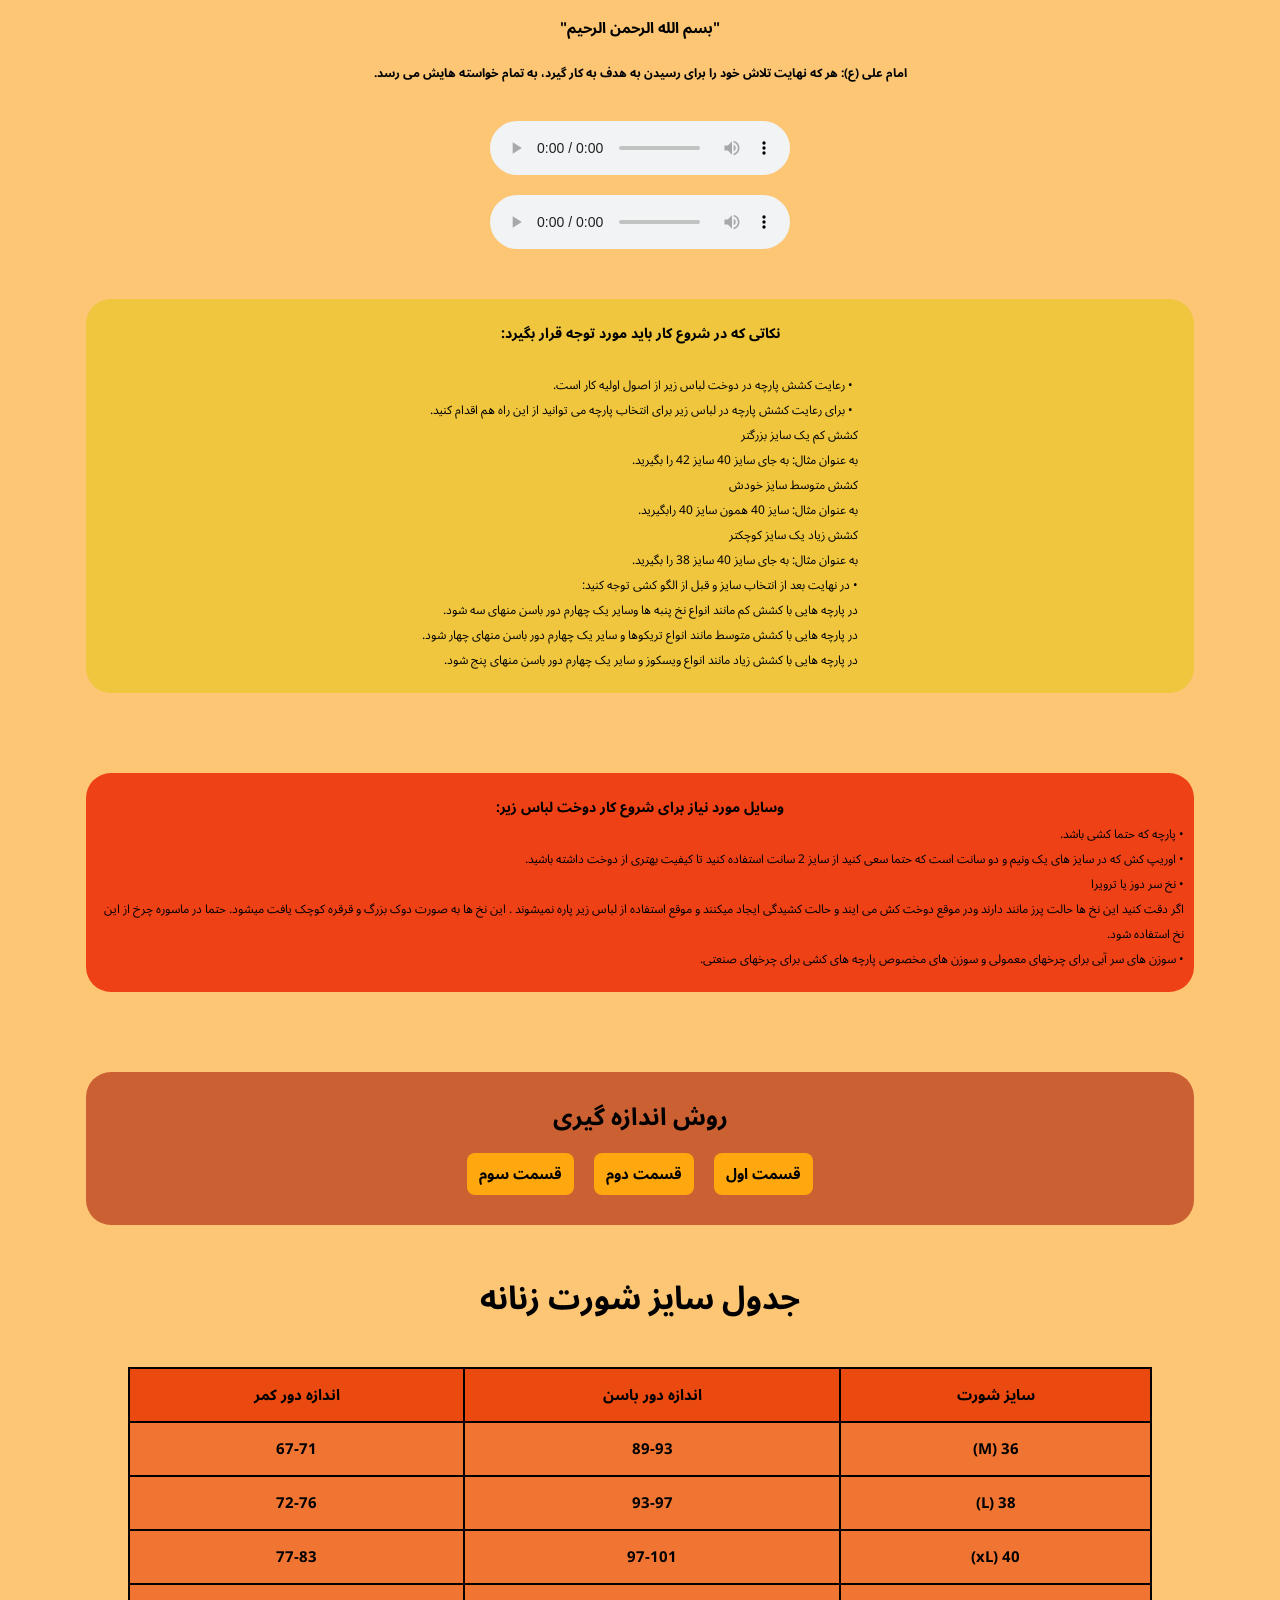
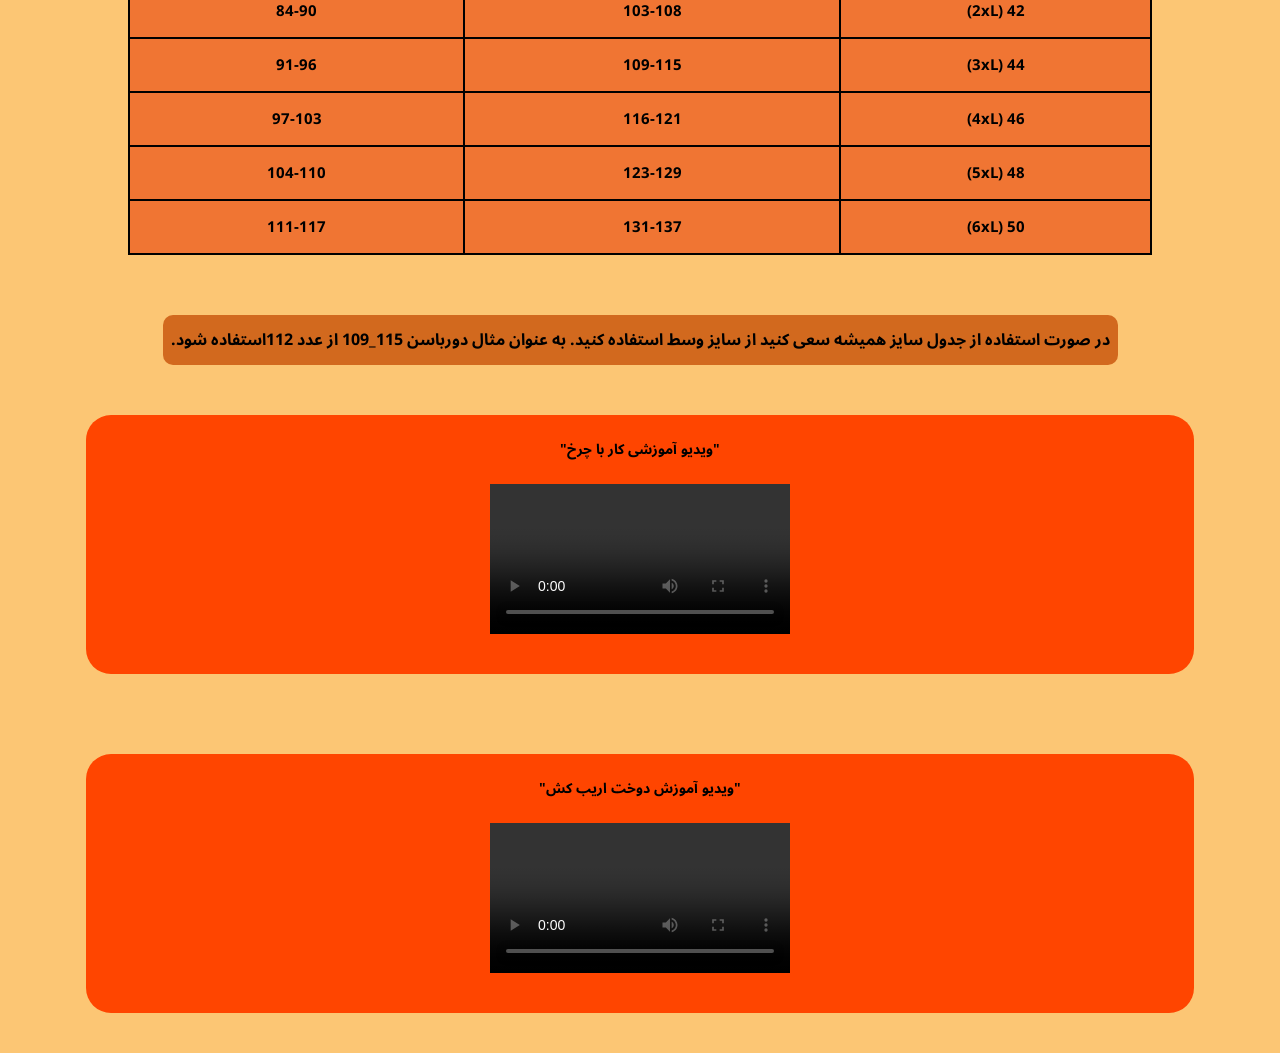
==== 01.html @ 71ec0e3e "idk" ====
<!DOCTYPE html>
<html lang="fa">
<head>
    <meta charset="UTF-8">
    <meta name="viewport" content="width=device-width, initial-scale=1.0">
    <title>chapter 1</title>
    <link rel="stylesheet" href="01.css">
</head>
<body>
    <h1 class="besmallh">
        "بسم الله الرحمن الرحیم"
    </h1>

    <h2>
        امام علی (ع): هر که نهایت تلاش خود را برای رسیدن به هدف به کار گیرد، به تمام خواسته هایش می رسد.
    </h2>

    <div class="aaa">
        <audio controls class="aa1">
            <source src="image/01.mp3" type="audio/mp3">
            <source src="image/01.mp3" type="audio/mpeg"> <!-- Optional fallback -->
            <source src="image/01.ogg" type="audio/ogg"> <!-- Optional fallback -->
            Your browser does not support the audio element.
        </audio>
    
        <audio controls class="aa2">
            <source src="image/02.mp3" type="audio/mp3">
            <source src="image/02.mp3" type="audio/mpeg"> <!-- Optional fallback -->
            <source src="image/02.ogg" type="audio/ogg"> <!-- Optional fallback -->
            Your browser does not support the audio element.
        </audio>
    </div>

    <div class="vvv">
        <div class="vvvb">
            <h3>
                نکاتی که در شروع کار باید مورد توجه قرار بگیرد:
            </h3>
            <br>
            <div>
                <ul>
                    <li style="padding-right: 5px;">
                        رعایت کشش پارچه در دوخت لباس زیر از اصول اولیه کار است.
                    </li>
        
                    <li style="padding-right: 5px;">
                        برای رعایت کشش پارچه در لباس زیر 
        برای انتخاب پارچه می توانید از این راه هم اقدام کنید.
        
                    </li>
        
                    <p>
                        کشش کم یک سایز بزرگتر 
                    </p>
        
                    <p>
                        به عنوان مثال: به جای سایز 40
        سایز 42 را بگیرید.
                    </p>
        
                    <p>
                        
        کشش متوسط سایز خودش 
                    </p>
        
                    <p>
                        
        به عنوان مثال: سایز 40 همون سایز 40 رابگیرید.
                    </p>
        
                    <p>
                        کشش زیاد یک سایز کوچکتر 
                    </p>
        
                    <P>
                        به عنوان مثال: به جای سایز 40
        سایز 38 را بگیرید.
                    </P>

                    <li>
                        در نهایت بعد از انتخاب سایز و قبل از الگو کشی 
توجه کنید:
                    </li>

                    <p>
                        در پارچه هایی با کشش کم مانند انواع 
نخ پنبه ها وسایر 
یک چهارم دور باسن منهای سه شود.
                    </p>
                    
                    <p>
                        در پارچه هایی با کشش متوسط مانند انواع تریکوها و سایر
یک چهارم دور باسن منهای چهار شود.
                    </p>

                    <p>
                        در پارچه هایی با کشش زیاد مانند انواع ویسکوز و سایر
یک چهارم دور باسن منهای پنج شود.
                    </p>
                </ul>
            </div>
        </div>
    </div>

    <div class="vvv">
        <div class="vvvb" style="background-color: rgb(239, 65, 22);">
            <h3>
                وسایل مورد نیاز برای شروع کار دوخت لباس زیر:
            </h3>
            <ul>
                <li>
                    پارچه که حتما کشی باشد.
                </li>
                <li>
                    اوریپ کش که در سایز های یک ونیم 
و دو سانت است که حتما سعی کنید از سایز 2 سانت استفاده کنید تا کیفیت بهتری 
از دوخت داشته باشید.
                </li>

                <li>
                    نخ سر دوز یا ترویرا 
                </li>

                <p>
                    اگر دقت کنید این نخ ها حالت پرز مانند دارند ودر موقع دوخت کش می ایند و حالت کشیدگی ایجاد میکنند و موقع استفاده از لباس زیر پاره نمیشوند .
این نخ ها به صورت دوک بزرگ و قرقره کوچک یافت میشود.
حتما در ماسوره چرخ از این نخ استفاده شود.
                </p>

                <li>
                    سوزن های سر آبی برای چرخهای معمولی و سوزن های مخصوص پارچه های کشی برای چرخهای صنعتی.
                </li>
            </ul>
        </div>
    </div>

    <div class="vvv">
        <div class="vvvb" style="background-color: rgb(203, 96, 50);">

            <h1>
                روش اندازه گیری
            </h1>
            <div class="butns">
                <button class="partsbut" onclick="window.location.href='part1.html'">قسمت اول</button>
                <button class="partsbut" onclick="window.location.href='part2.html'">قسمت دوم</button>
                <button class="partsbut" onclick="window.location.href='part3.html'">قسمت سوم</button>
            </div>
        </div>
    </div>



    <div style="display: flex;
                align-items: center;
                justify-content: center;
                flex-direction: column;">
        <h1>جدول سایز شورت زنانه</h1>
        <br>
        <table>
            <thead>
                <tr>
                    <th>اندازه دور کمر</th>
                    <th>اندازه دور باسن</th>
                    <th>سایز شورت</th>
                </tr>
            </thead>
            <tbody>
                <tr>
                    <td>67-71</td>
                    <td>89-93</td>
                    <td>(M) 36</td>
                </tr>
                <tr>
                    <td>72-76</td>
                    <td>93-97</td>
                    <td>(L) 38</td>
                </tr>
                <tr>
                    <td>77-83</td>
                    <td>97-101</td>
                    <td>(xL) 40</td>
                </tr>
                <tr>
                    <td>84-90</td>
                    <td>103-108</td>
                    <td>(2xL) 42</td>
                </tr>
                <tr>
                    <td>91-96</td>
                    <td>109-115</td>
                    <td>(3xL) 44</td>
                </tr>
                <tr>
                    <td>97-103</td>
                    <td>116-121</td>
                    <td>(4xL) 46</td>
                </tr>
                <tr>
                    <td>104-110</td>
                    <td>123-129</td>
                    <td>(5xL) 48</td>
                </tr>
                <tr>
                    <td>111-117</td>
                    <td>131-137</td>
                    <td>(6xL) 50</td>
                </tr>
            </tbody>
        </table>

        <p style="direction: rtl;
                  padding: 8px;
                  font-weight: bold;
                  margin: 10px;
                  background-color: chocolate;
                  border-radius: 10px;">
            در صورت استفاده از جدول سایز همیشه سعی کنید از سایز وسط استفاده کنید. به عنوان مثال دورباسن 115_109
    از عدد 112استفاده شود.
        </p>
    </div>

    <div class="vvv">
        <div class="vvvb" style="background-color: orangered;">
            <h3>"ویدیو آموزشی کار با چرخ"</h3>

            <video controls class="vv">
                <source src="image/05.mp4" type="video/mp4">
                Your browser does not support the audio element.
            </video>
        </div>
    </div>

    <div class="vvv">
        <div class="vvvb" style="background-color: orangered;">
            <h3>"ویدیو آموزش دوخت اریب کش"</h3>

            <video controls class="vv">
                <source src="image/04.mp4" type="video/mp4">
                Your browser does not support the audio element.
            </video>
        </div>
    </div>

    

</body>
</html>
---- 01.css ----
@import url('https://fonts.googleapis.com/css2?family=Noto+Nastaliq+Urdu:wght@400..700&family=Noto+Sans+Arabic:wght@100..900&display=swap');

* {
    margin: 0;
    padding: 0;
    font-family: "Noto Sans Arabic", sans-serif;
}

body {
    margin: 0; /* Remove default margin */
    height: 100vh; /* Full viewport height */
    background-color: #f0f8ff; /* Light blue color */
    font-family: Arial, sans-serif; /* Set a default font */
    background-color: rgba(252, 183, 79, 0.79);
    padding-bottom: 100px;
}

.besmallh, h2 {
    font-size: 15px;
    margin-top: 12px;
    display: flex;
    align-items: center;
    justify-content: center;
}

h2 {
    margin-bottom: 20px;
    margin-right: 5px;
    margin-left: 5px;
    direction: rtl;
    font-size: 12px;
    padding: 5px;
}

table {
    width: 80%;
    border-collapse: collapse; /* Merge borders */
    margin: 0 auto; /* Center the table */
    font-size: 15px;
    margin-bottom: 50px;
}
th, td {
    border: 2px solid #000000; /* Border for cells */
    padding: 10px; /* Padding inside cells */
    text-align: center; /* Center text */
}
th {
    background-color: #ea490f; /* Green background for headers */
    color: black; /* White text for headers */
}
tr {
    background-color: #ea490fa3; /* Light gray background on hover */
    font-weight: bold;
}

.aaa {
    display: flex;
    flex-direction: column;
    align-items: center;
    justify-content: center;
}

.aa1, .aa2 {
    margin: 10px;
}

.vvv {
    display: flex;
    flex-direction: column;
    align-items: center;
    justify-content: center;
    direction: rtl;
}

.vv {
    margin: 20px;
    width: 300px;
    border: 10px;
}

.partsbut {
    background-color: #ffa70f;
    color: black;
    padding: 5px 12px;
    font-size: 15px;
    font-weight: bold;
    border: none;
    border-radius: 8px;
    cursor: pointer;
    margin: 10px;
}

.partsbut:hover {
    opacity: 0.7;
}

.butns {
    display: flex;
    align-items: center;
    justify-content: center;
    direction: rtl;
}

.vvvb {
    margin: 40px;
    padding: 20px 10px;
    display: flex;
    flex-direction: column;
    align-items: center;
    justify-content: center;
    direction: rtl;
    background-color: #f0c63e;
    width: 85%;
    border-radius: 25px;
    font-size: 12px;
}

li {
    list-style-type: none; /* Remove default list style */
}
li::before {
    content: "• "; /* Add your custom bullet */
    margin-right: 0; /* No space between bullet and text */
}
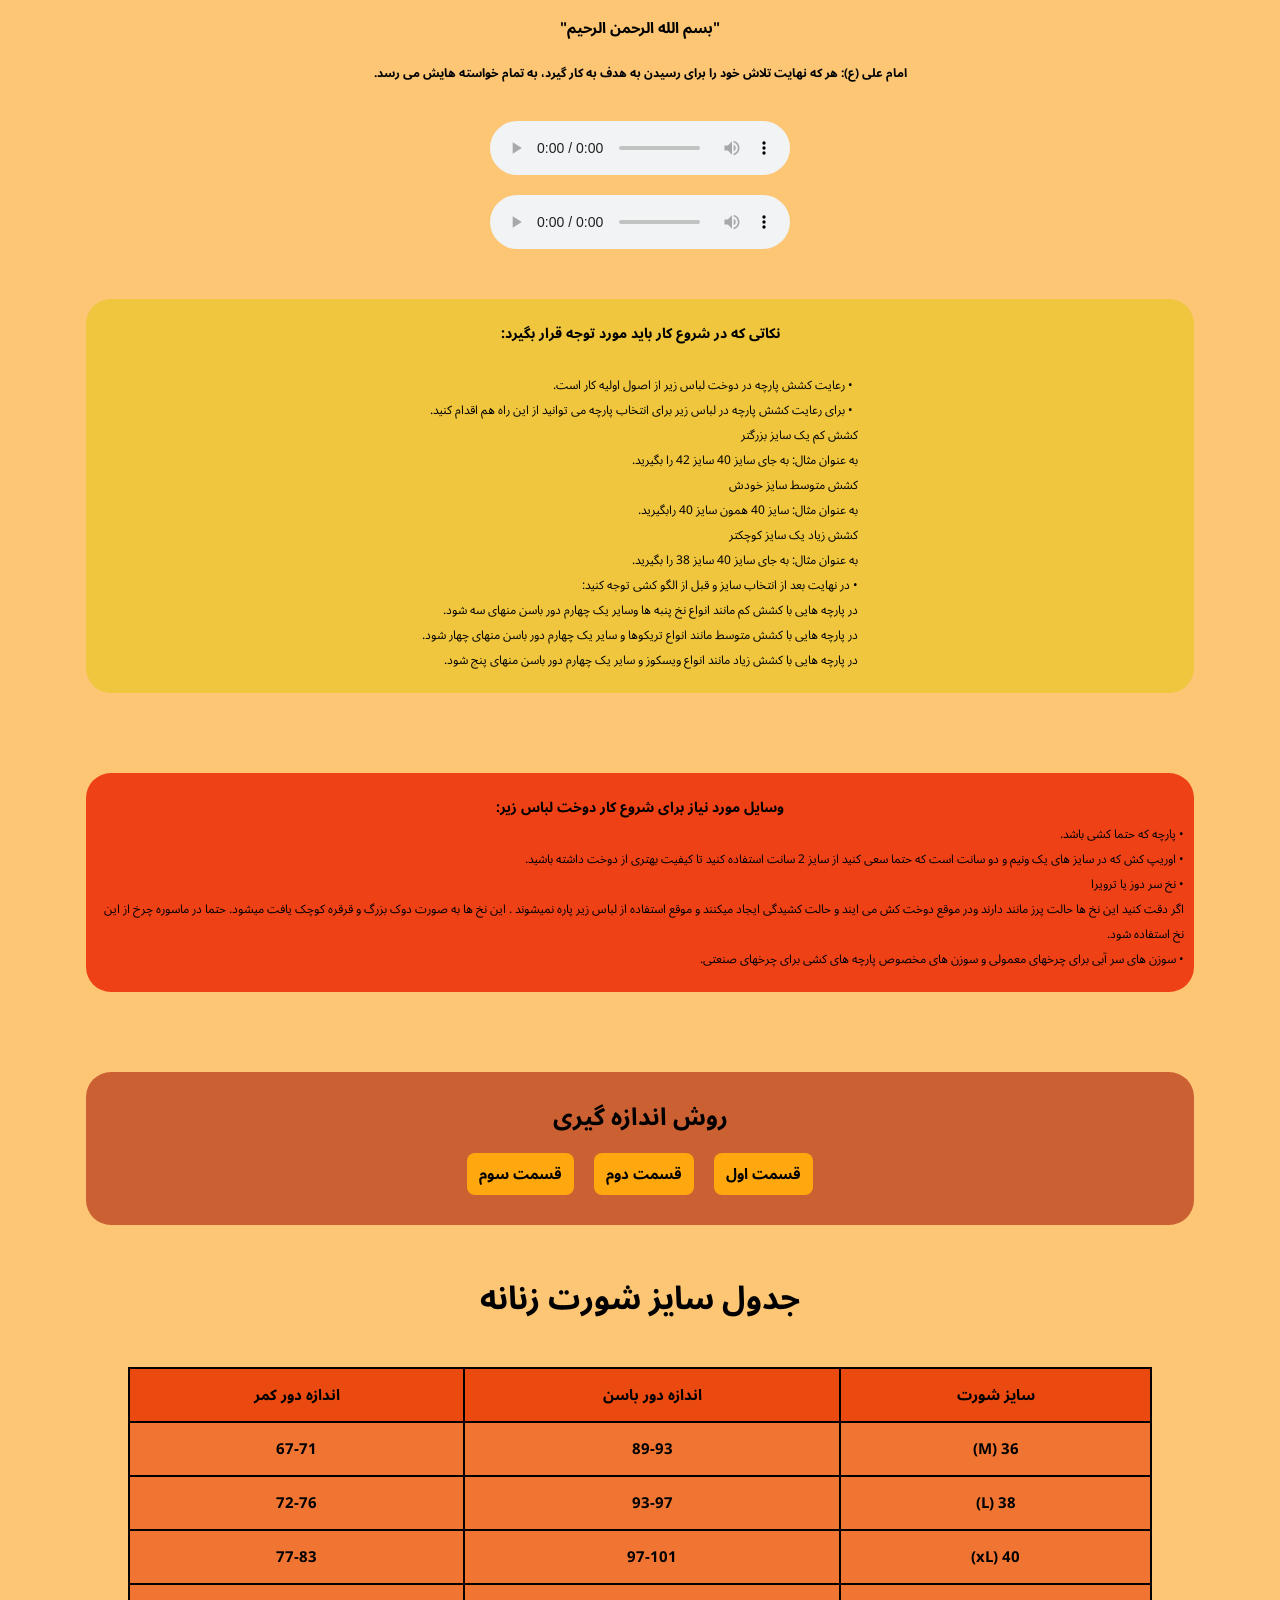
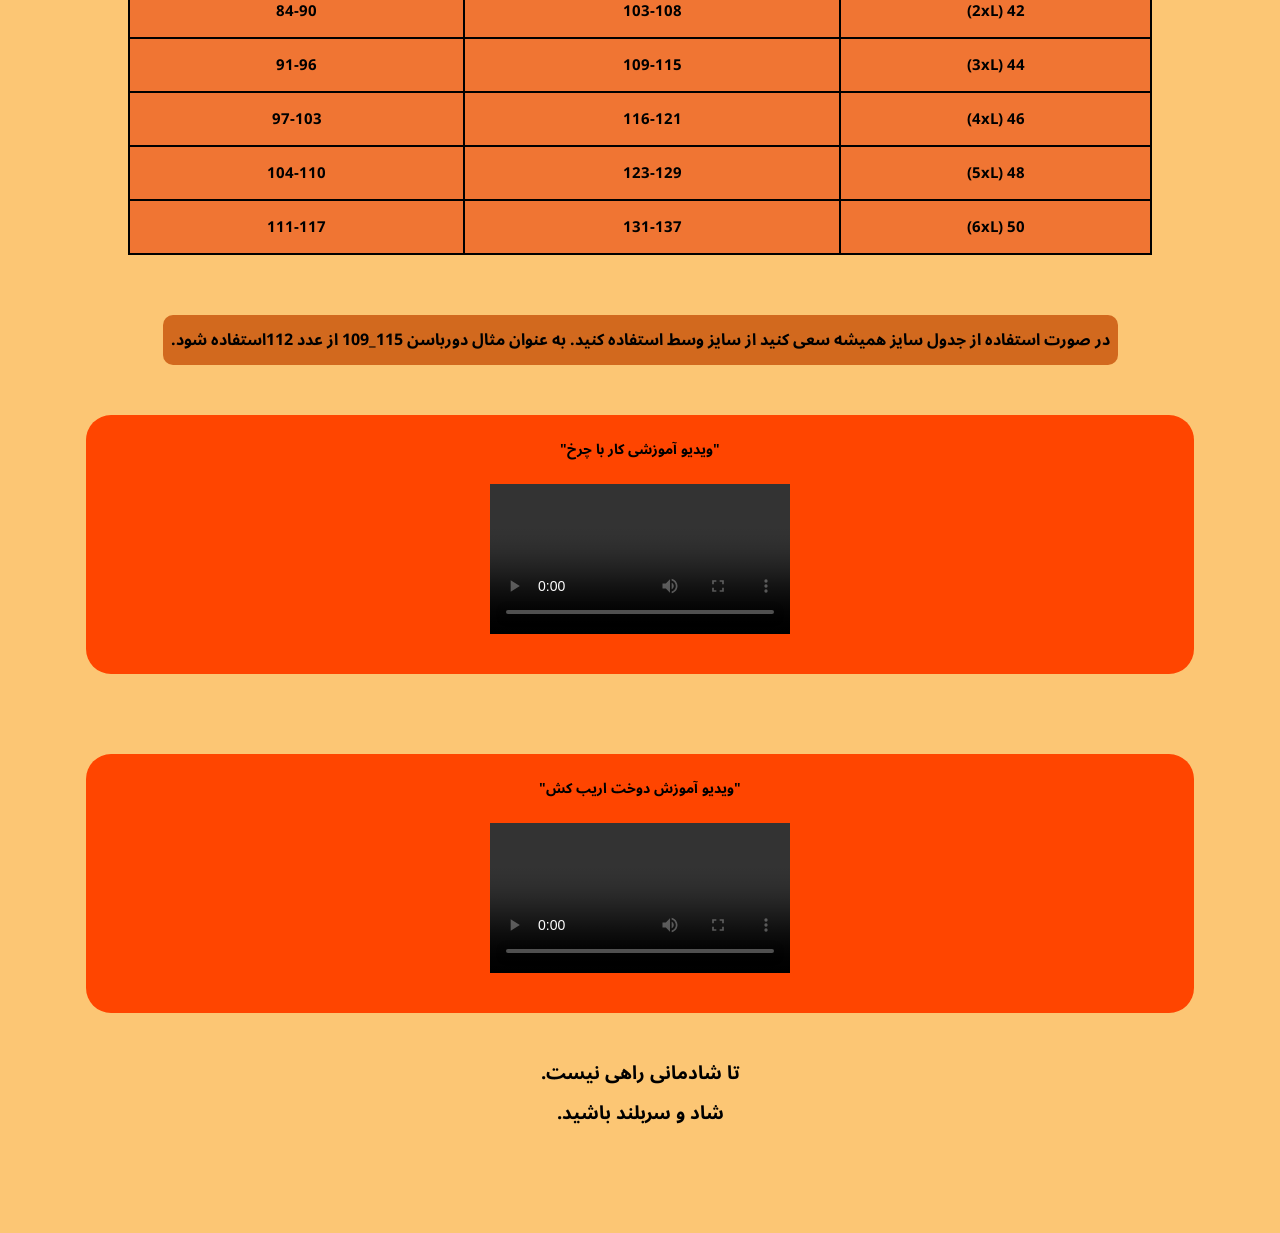
==== commit 902e6d62: "finish" ====
--- a/01.html
+++ b/01.html
@@ -242,6 +242,13 @@
     </div>
 
     
-
+    <div class="vvv">
+        <h3>
+            تا شادمانی راهی نیست.
+        </h3>
+        <h3 style="margin-bottom: 100px;">
+            شاد و سربلند باشید.
+        </h3>
+    </div >
 </body>
 </html>
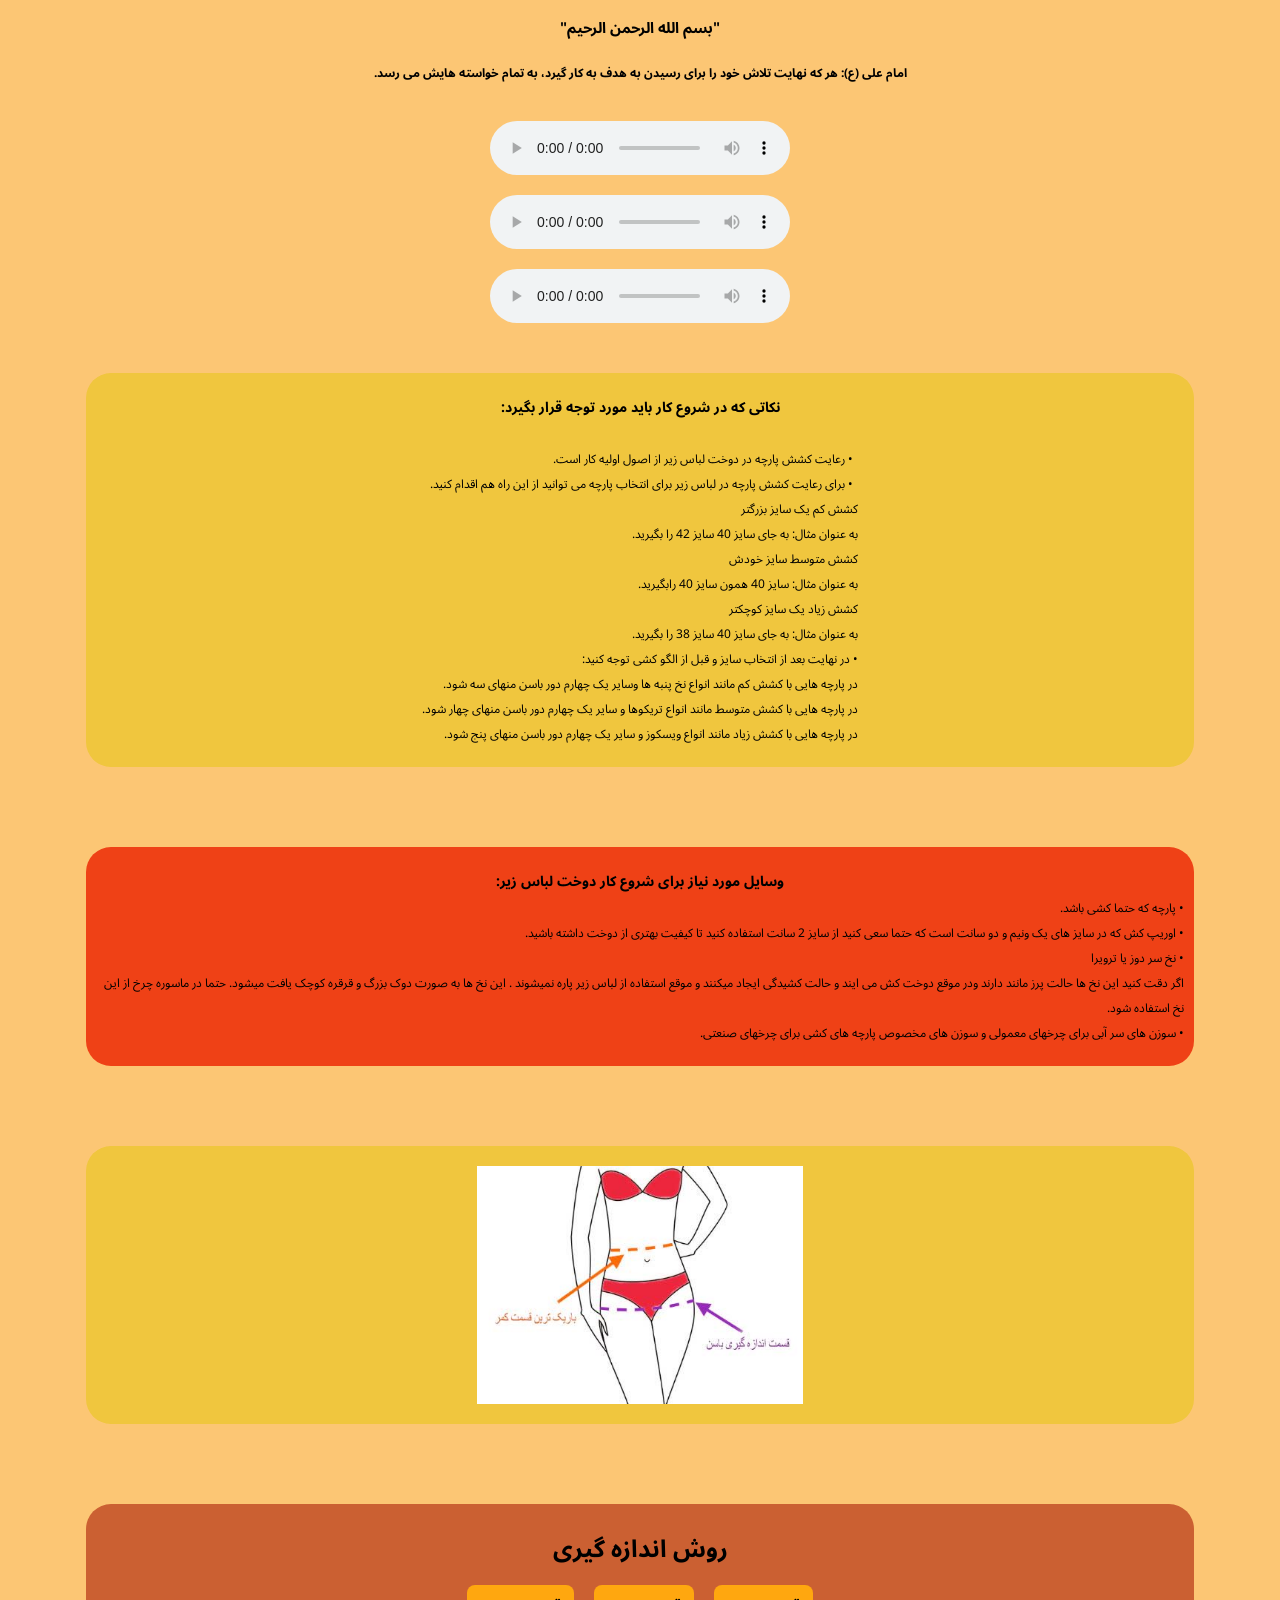
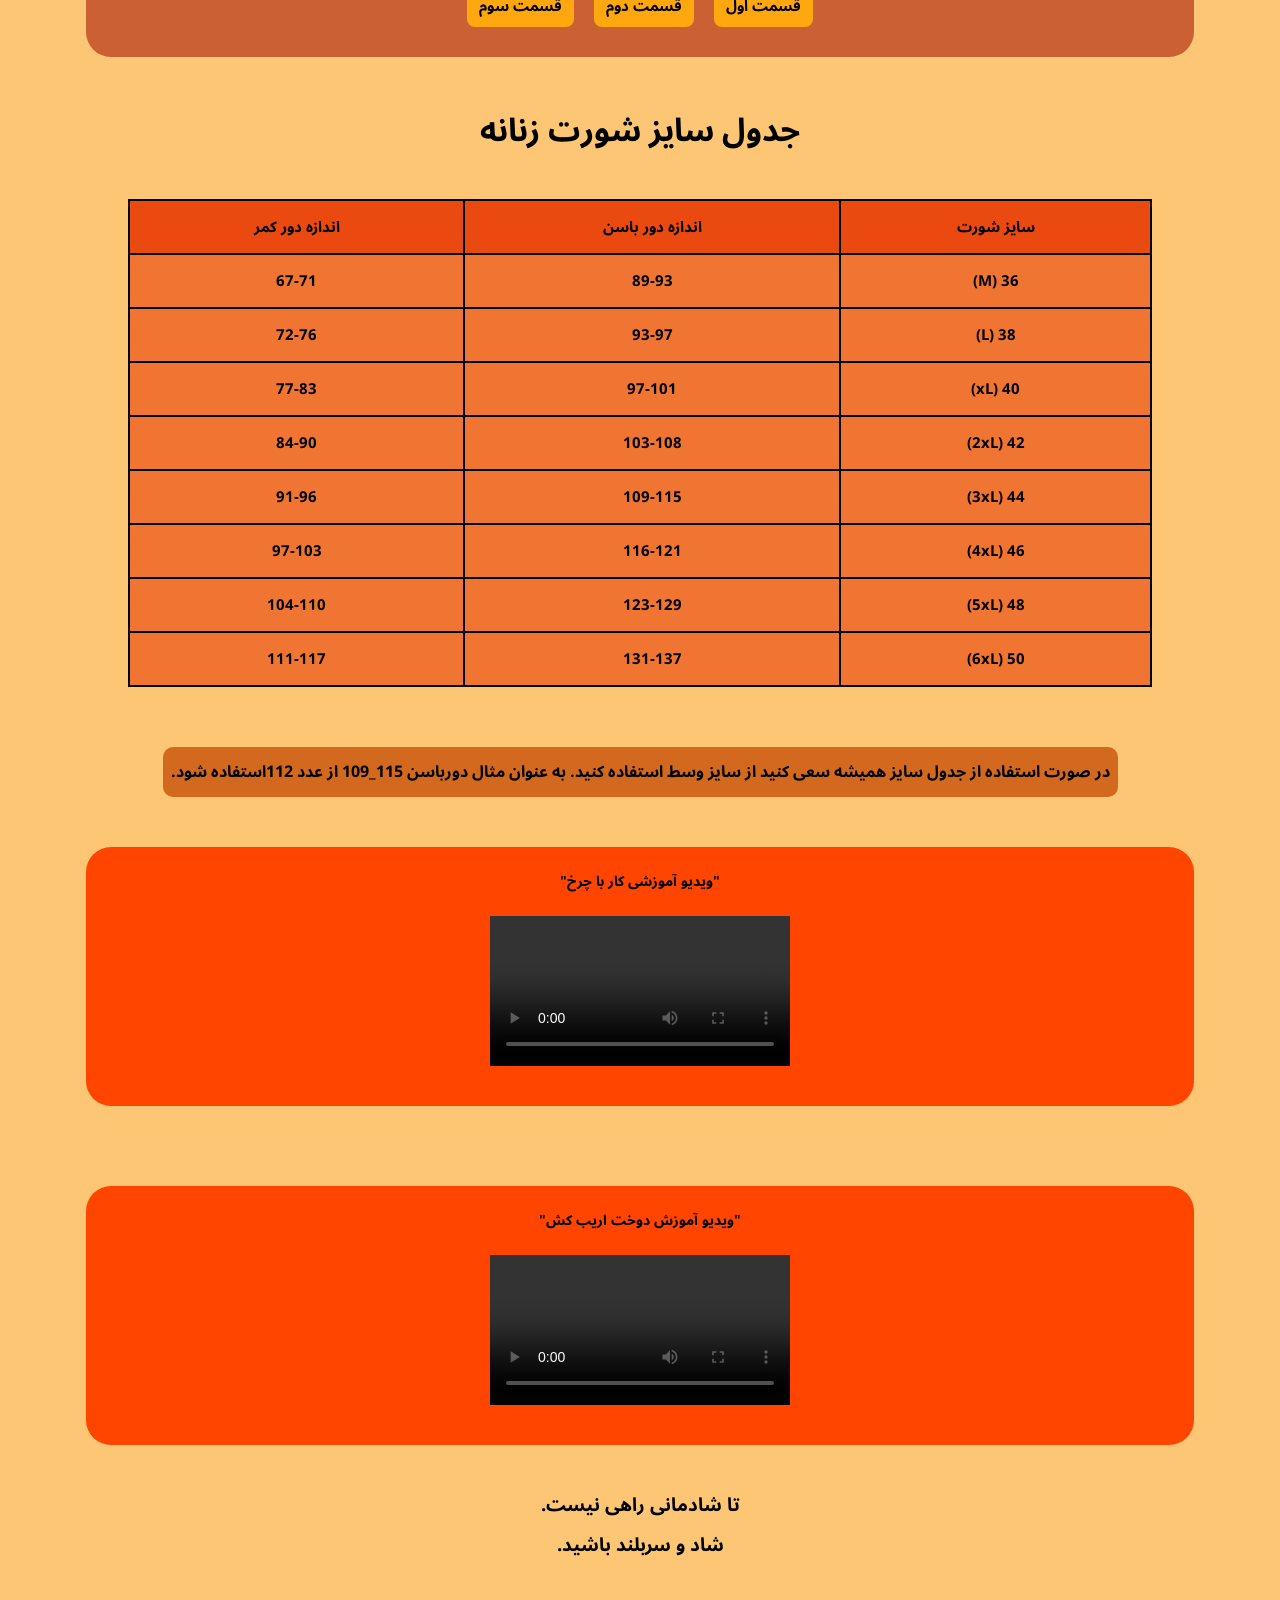
==== commit fd2fdd43: "add pic" ====
--- a/01.html
+++ b/01.html
@@ -29,6 +29,13 @@
             <source src="image/02.ogg" type="audio/ogg"> <!-- Optional fallback -->
             Your browser does not support the audio element.
         </audio>
+
+        <audio controls class="aa2">
+            <source src="image/04.mp3" type="audio/mp3">
+            <source src="image/04.mp3" type="audio/mpeg"> <!-- Optional fallback -->
+            <source src="image/04.ogg" type="audio/ogg"> <!-- Optional fallback -->
+            Your browser does not support the audio element.
+        </audio>
     </div>
 
     <div class="vvv">
@@ -135,6 +142,12 @@
     </div>
 
     <div class="vvv">
+        <div class="vvvb">
+            <img src="image/01.jpg" style="width: 30%;">
+        </div>
+    </div>
+
+    <div class="vvv">
         <div class="vvvb" style="background-color: rgb(203, 96, 50);">
 
             <h1>
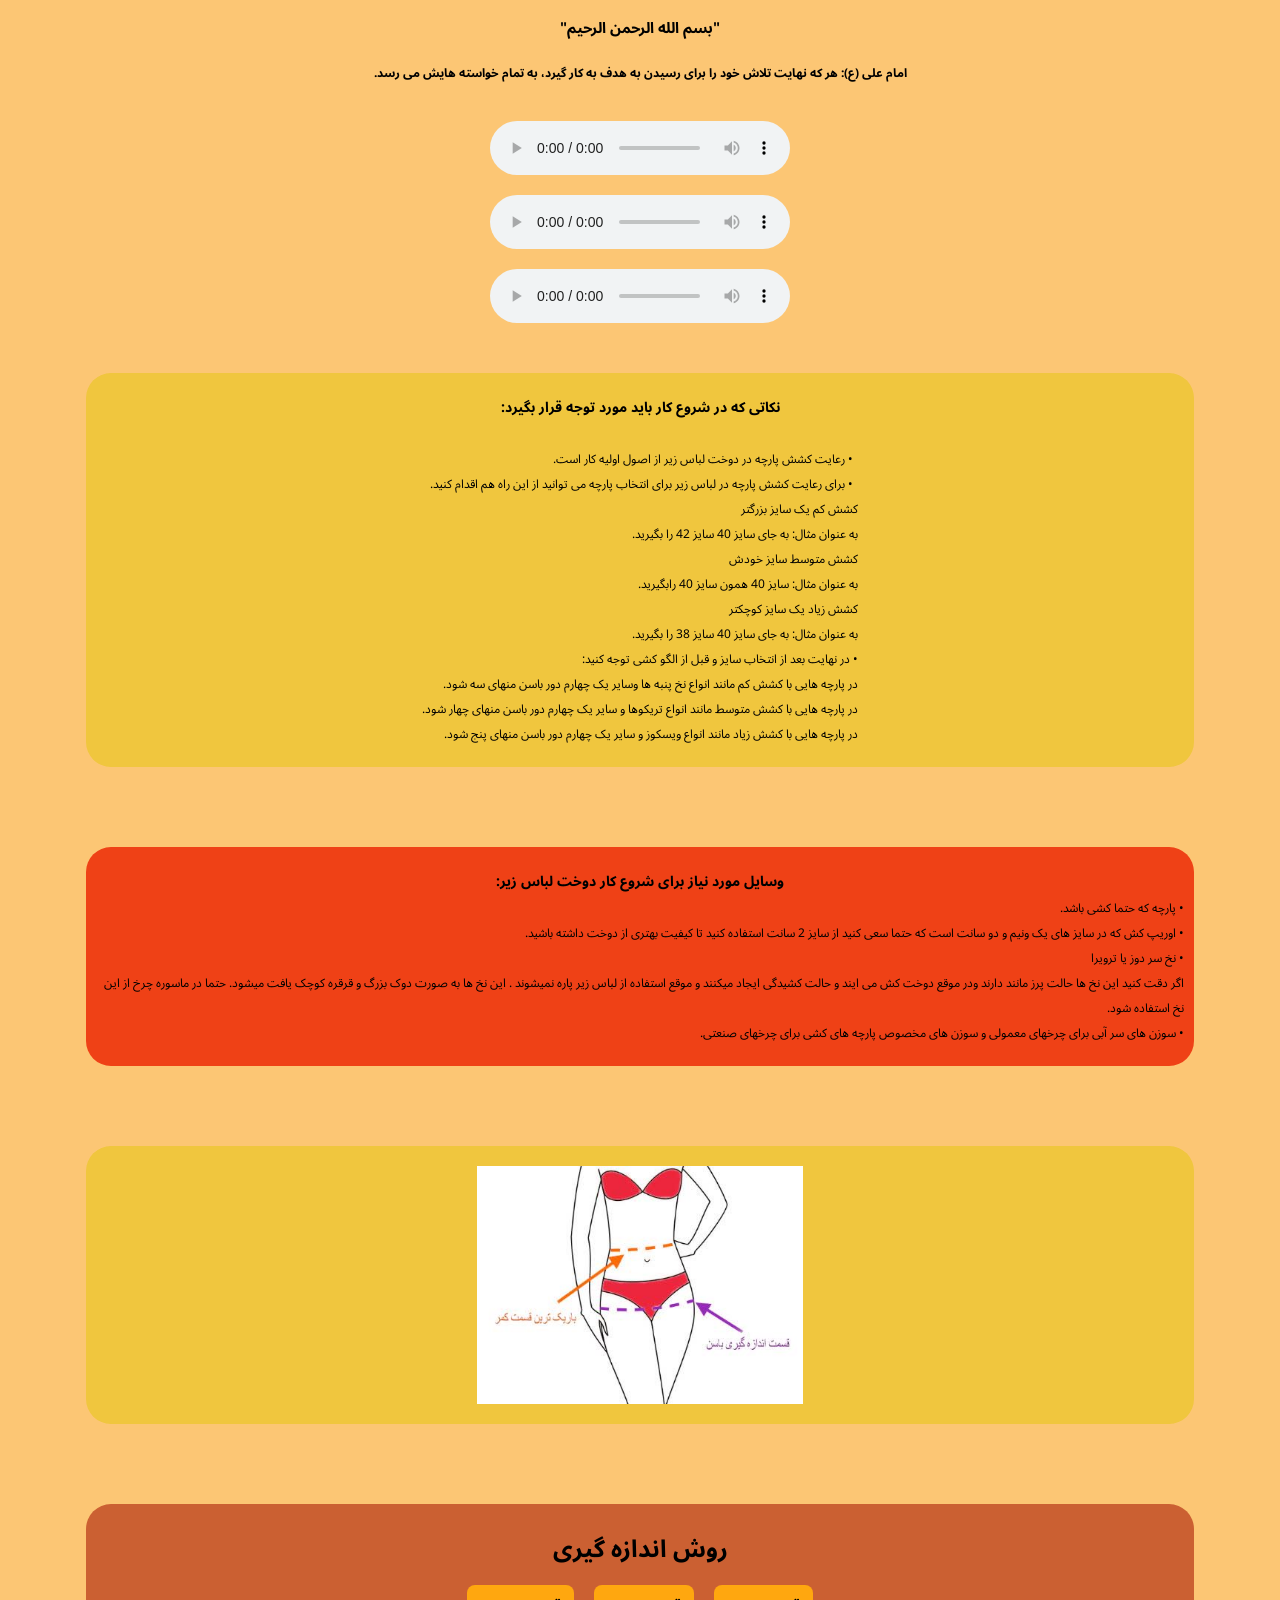
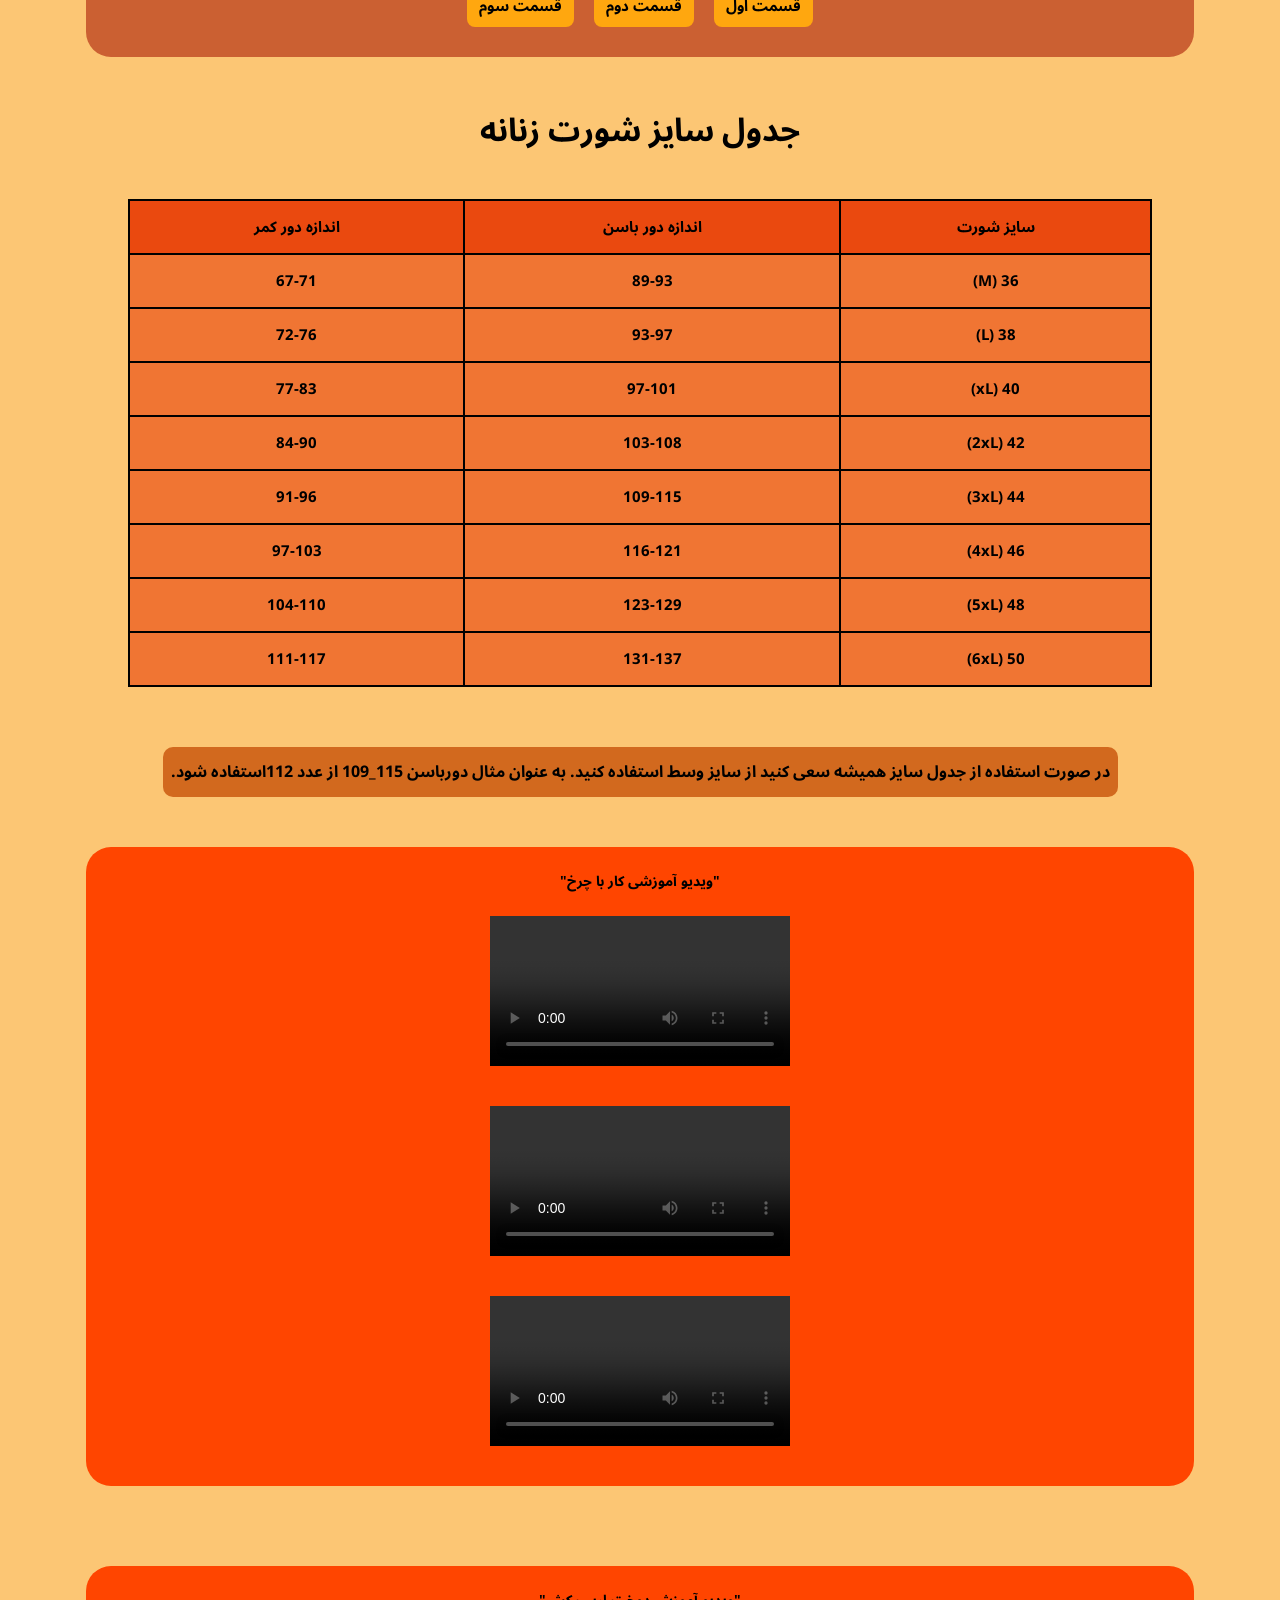
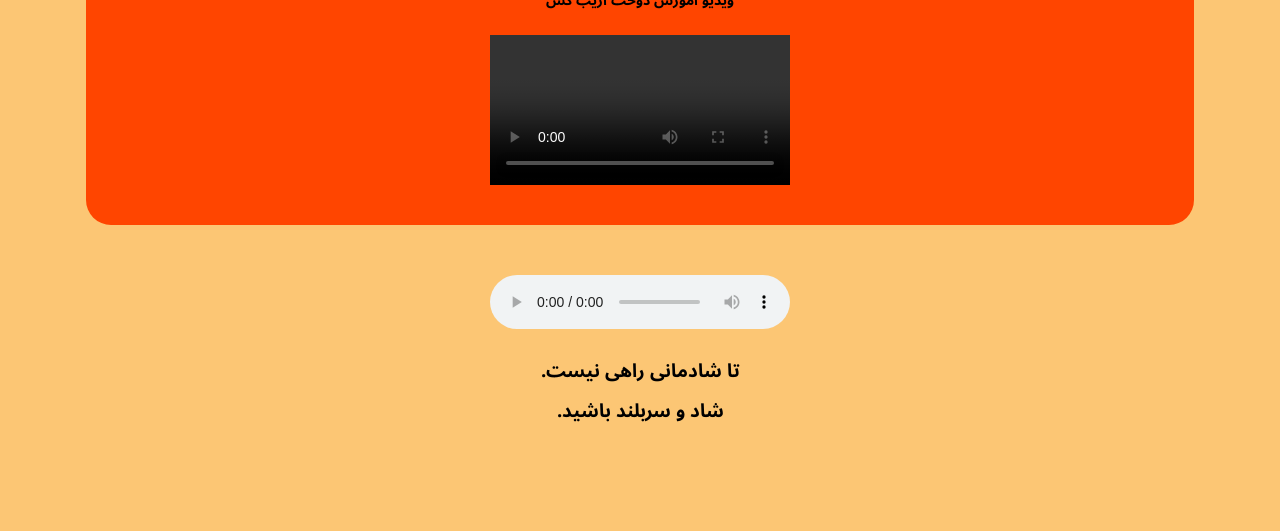
==== commit aa499cb0: "add video" ====
--- a/01.html
+++ b/01.html
@@ -240,6 +240,16 @@
                 <source src="image/05.mp4" type="video/mp4">
                 Your browser does not support the audio element.
             </video>
+
+            <video controls class="vv">
+                <source src="image/06.mp4" type="video/mp4">
+                Your browser does not support the audio element.
+            </video>
+
+            <video controls class="vv">
+                <source src="image/07.mp4" type="video/mp4">
+                Your browser does not support the audio element.
+            </video>
         </div>
     </div>
 
@@ -251,6 +261,19 @@
                 <source src="image/04.mp4" type="video/mp4">
                 Your browser does not support the audio element.
             </video>
+        </div>
+    </div>
+
+    <div class="vvv">
+        <div>
+            <audio controls class="aa2">
+                <source src="image/04.mp3" type="audio/mp3">
+                <source src="image/04.mp3" type="audio/mpeg"> <!-- Optional fallback -->
+                <source src="image/04.ogg" type="audio/ogg"> <!-- Optional fallback -->
+                Your browser does not support the audio element.
+            </audio>
+
+            <a href=""></a>
         </div>
     </div>
 
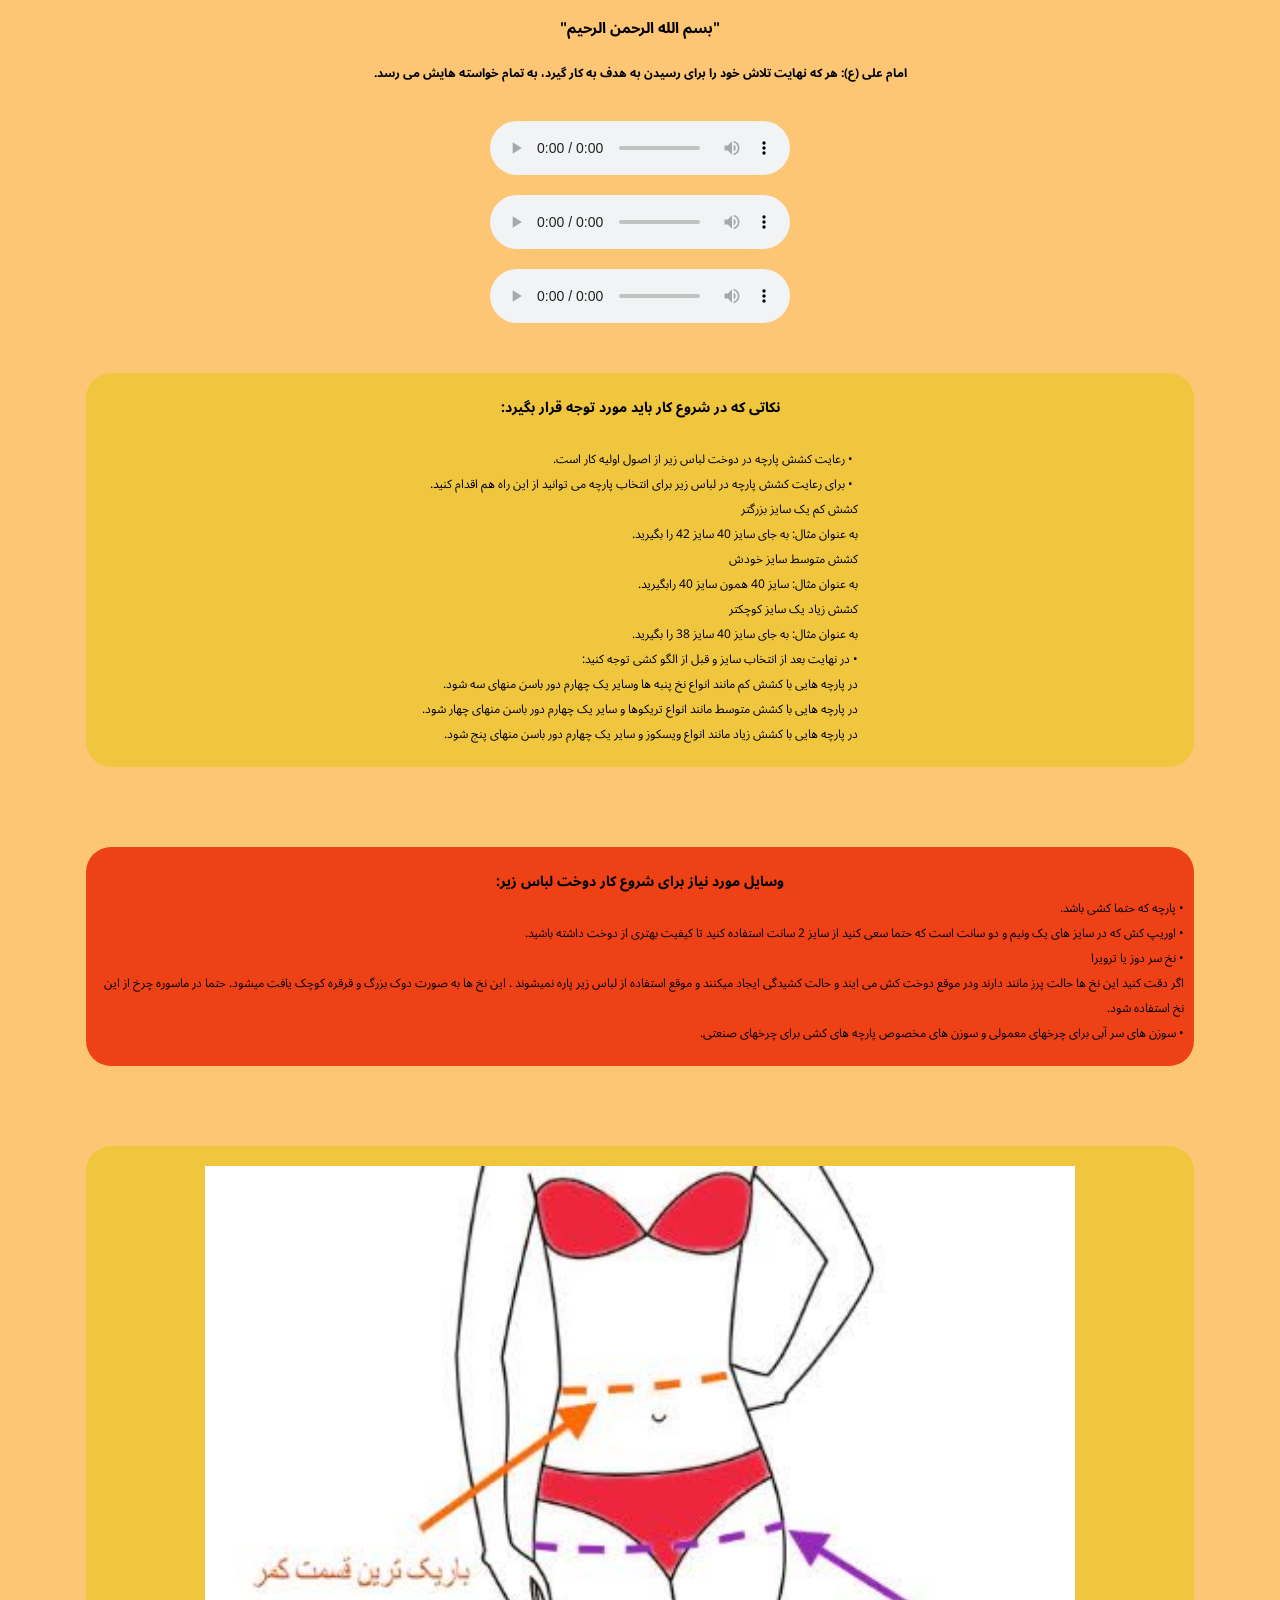
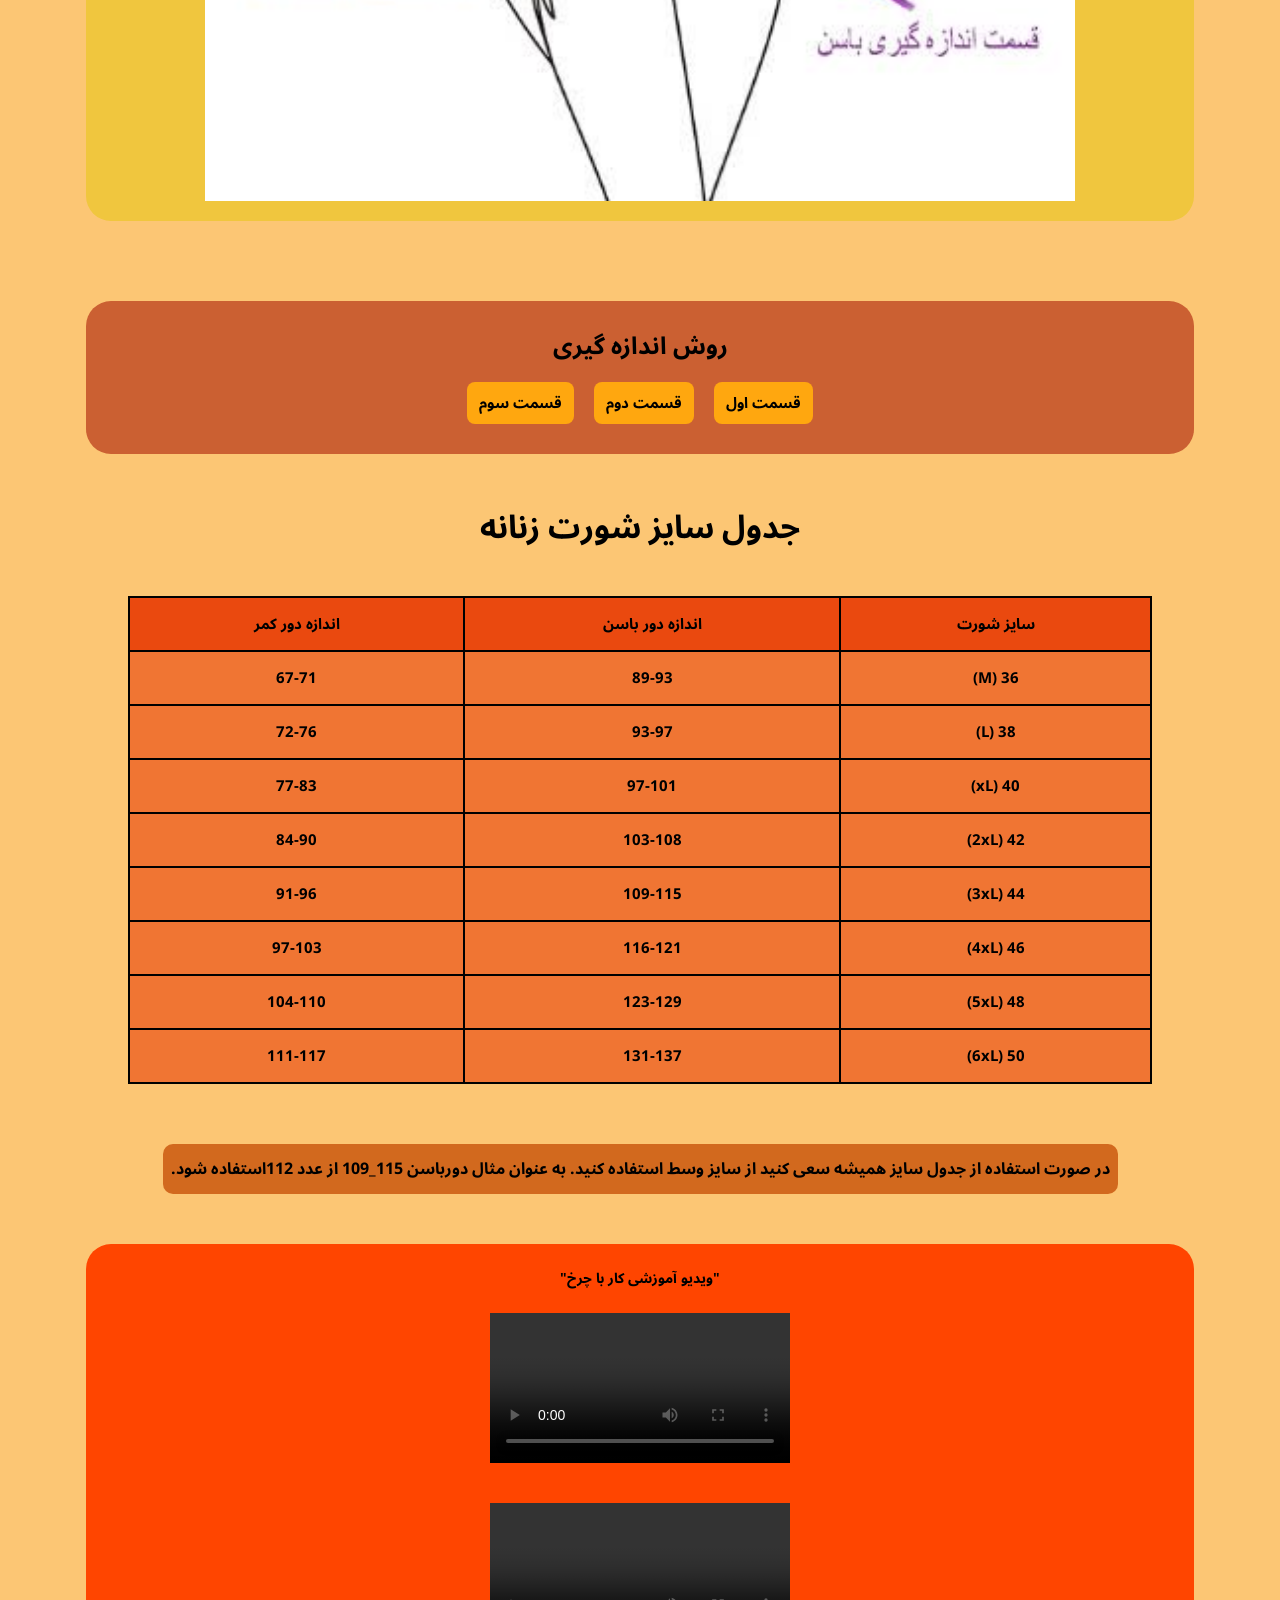
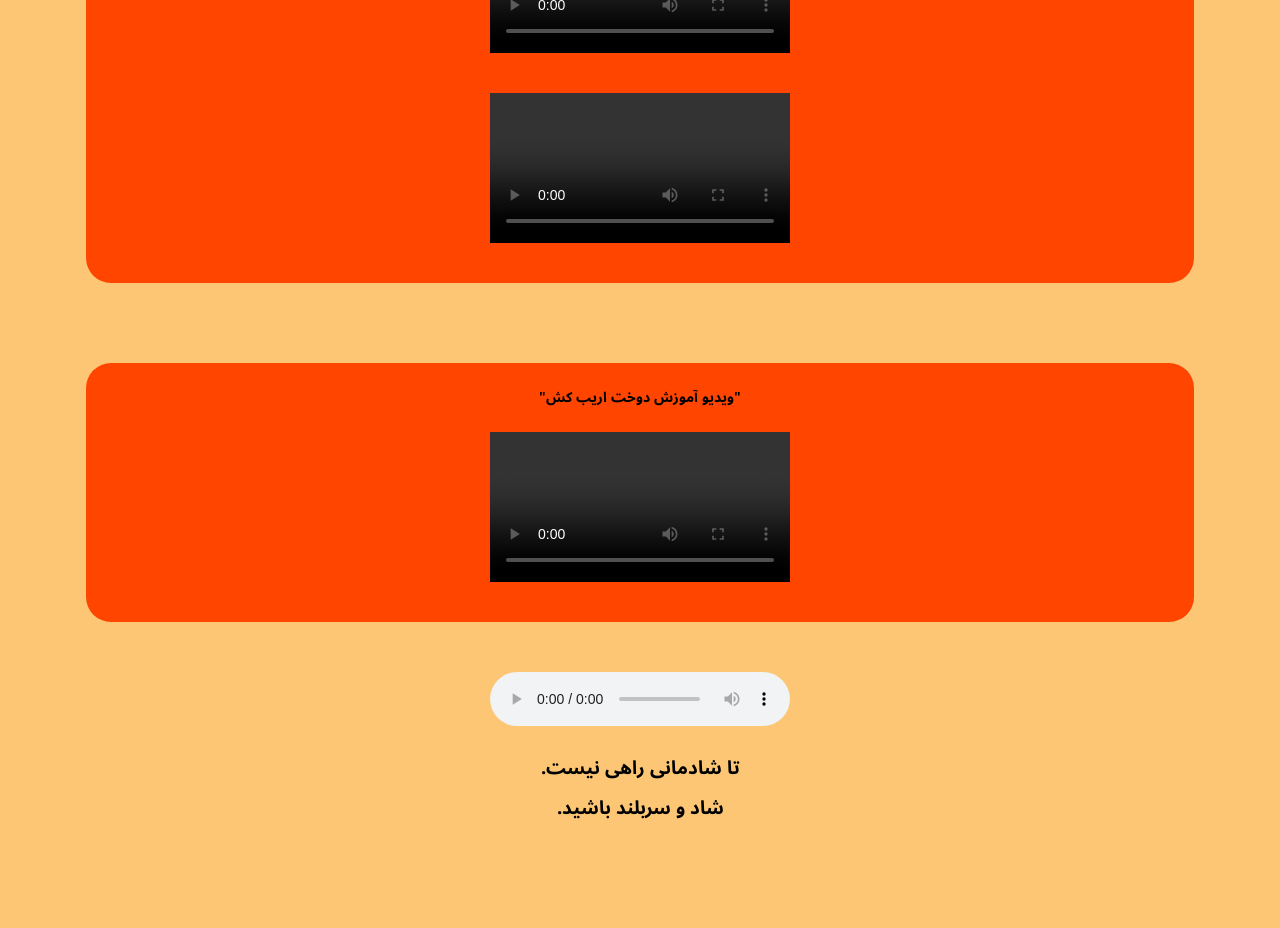
==== commit 9f6f19c7: "add style to picture" ====
--- a/01.html
+++ b/01.html
@@ -143,7 +143,7 @@
 
     <div class="vvv">
         <div class="vvvb">
-            <img src="image/01.jpg" style="width: 30%;">
+            <img src="image/01.jpg" style="width: 80%;">
         </div>
     </div>
 
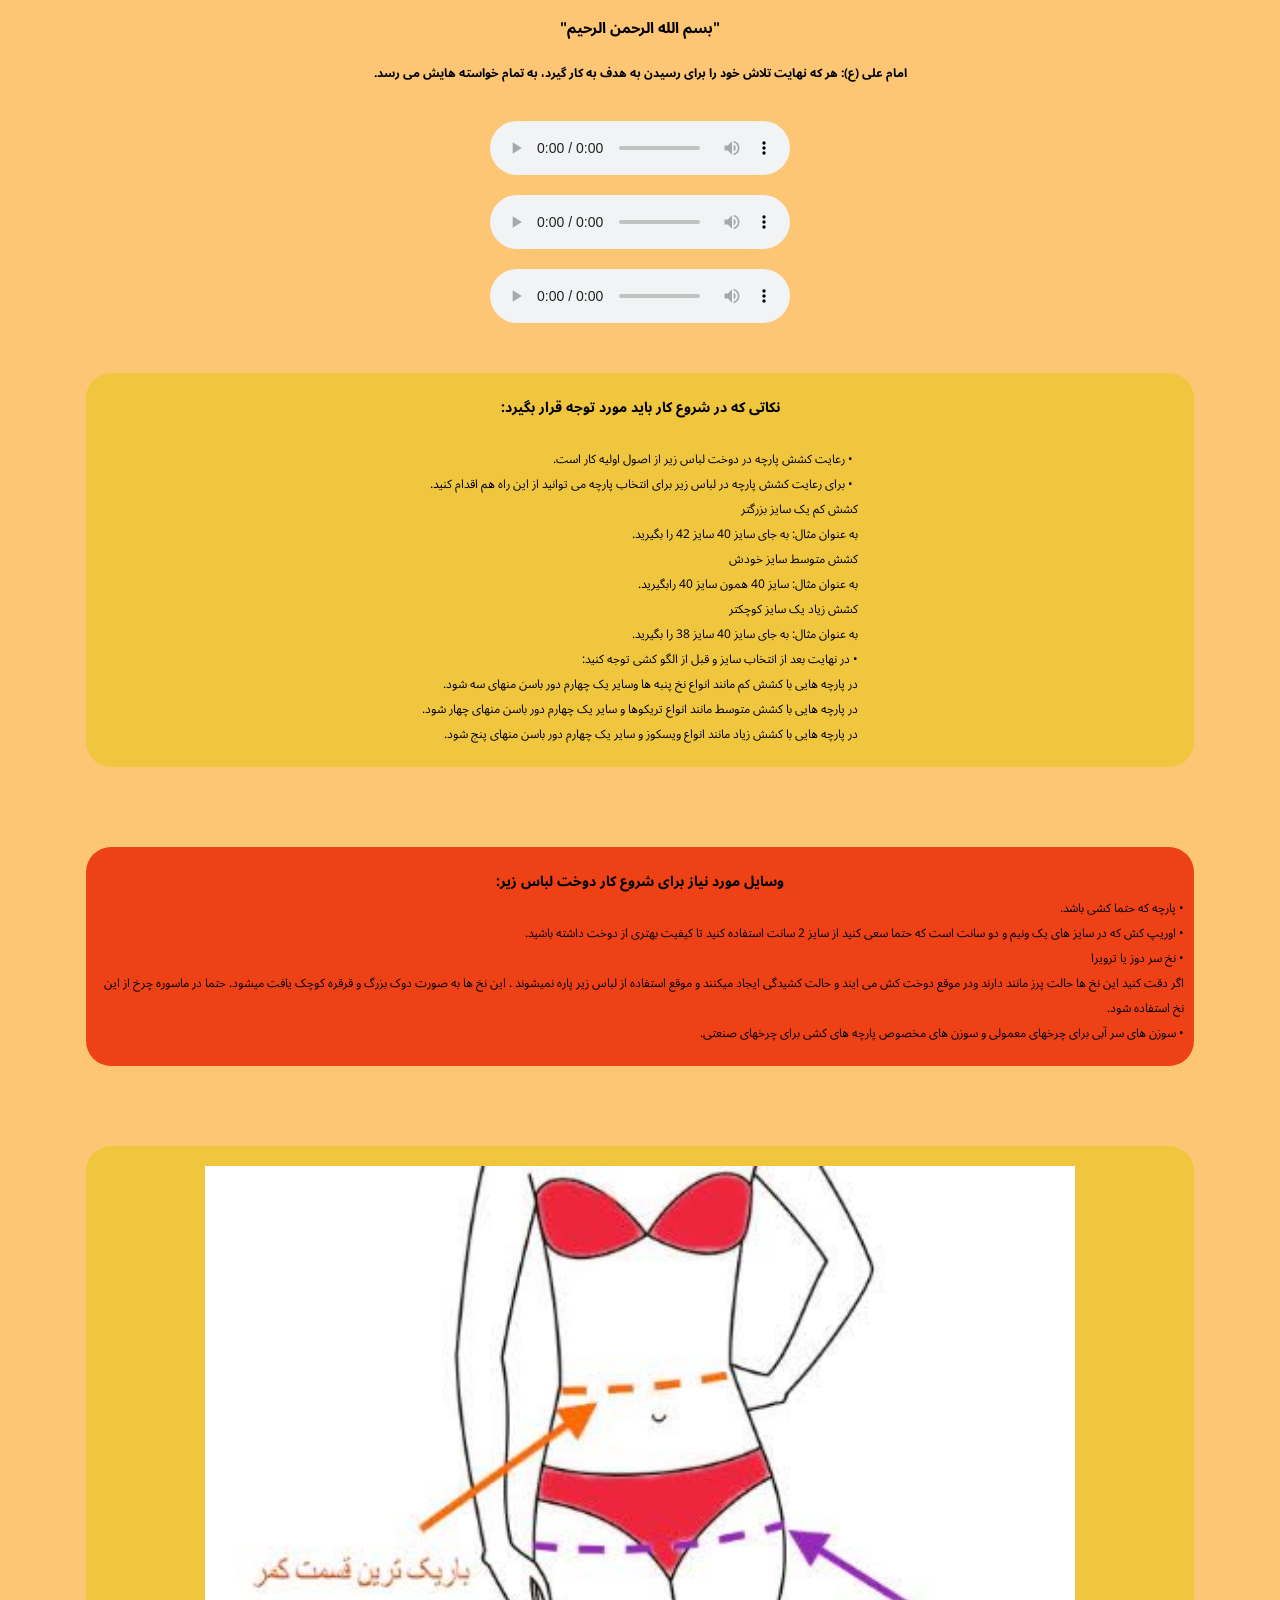
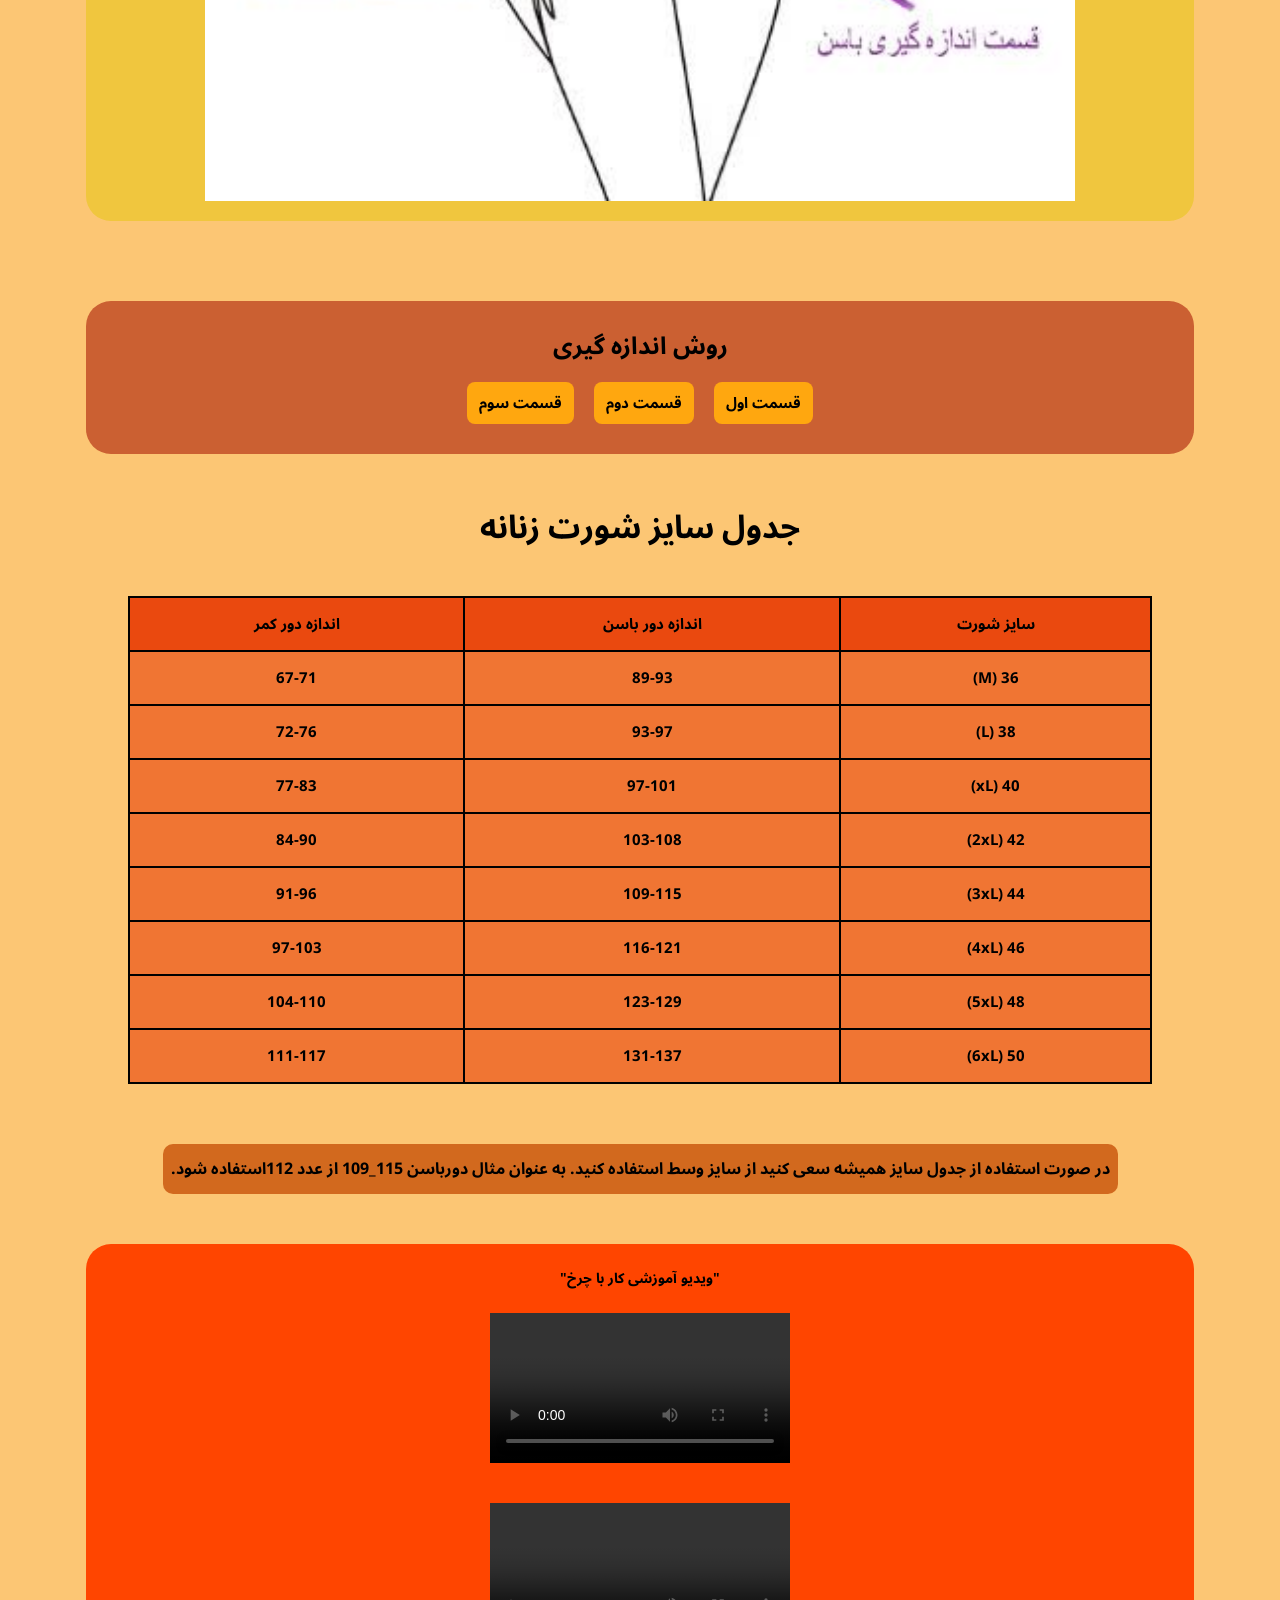
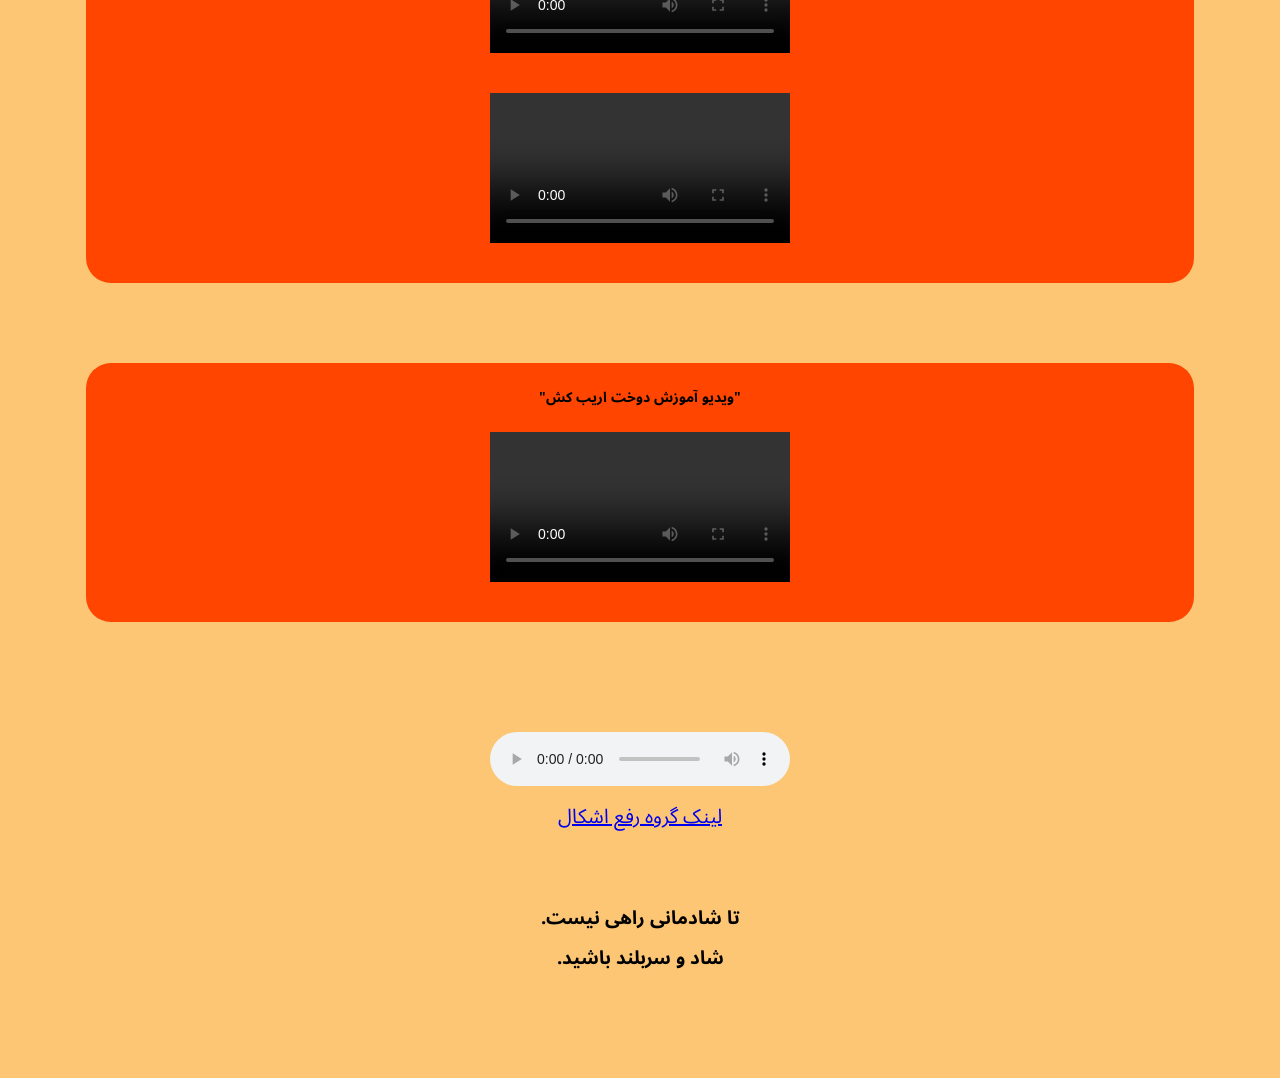
==== commit 8ecc7afa: "add link of group" ====
--- a/01.html
+++ b/01.html
@@ -265,7 +265,7 @@
     </div>
 
     <div class="vvv">
-        <div>
+        <div class="vvvb" style="background: none;">
             <audio controls class="aa2">
                 <source src="image/04.mp3" type="audio/mp3">
                 <source src="image/04.mp3" type="audio/mpeg"> <!-- Optional fallback -->
@@ -273,7 +273,7 @@
                 Your browser does not support the audio element.
             </audio>
 
-            <a href=""></a>
+            <a href="https://eitaa.com/joinchat/3259499500C181a4877d3" style="font-size: 20px;">لینک گروه رفع اشکال</a>
         </div>
     </div>
 
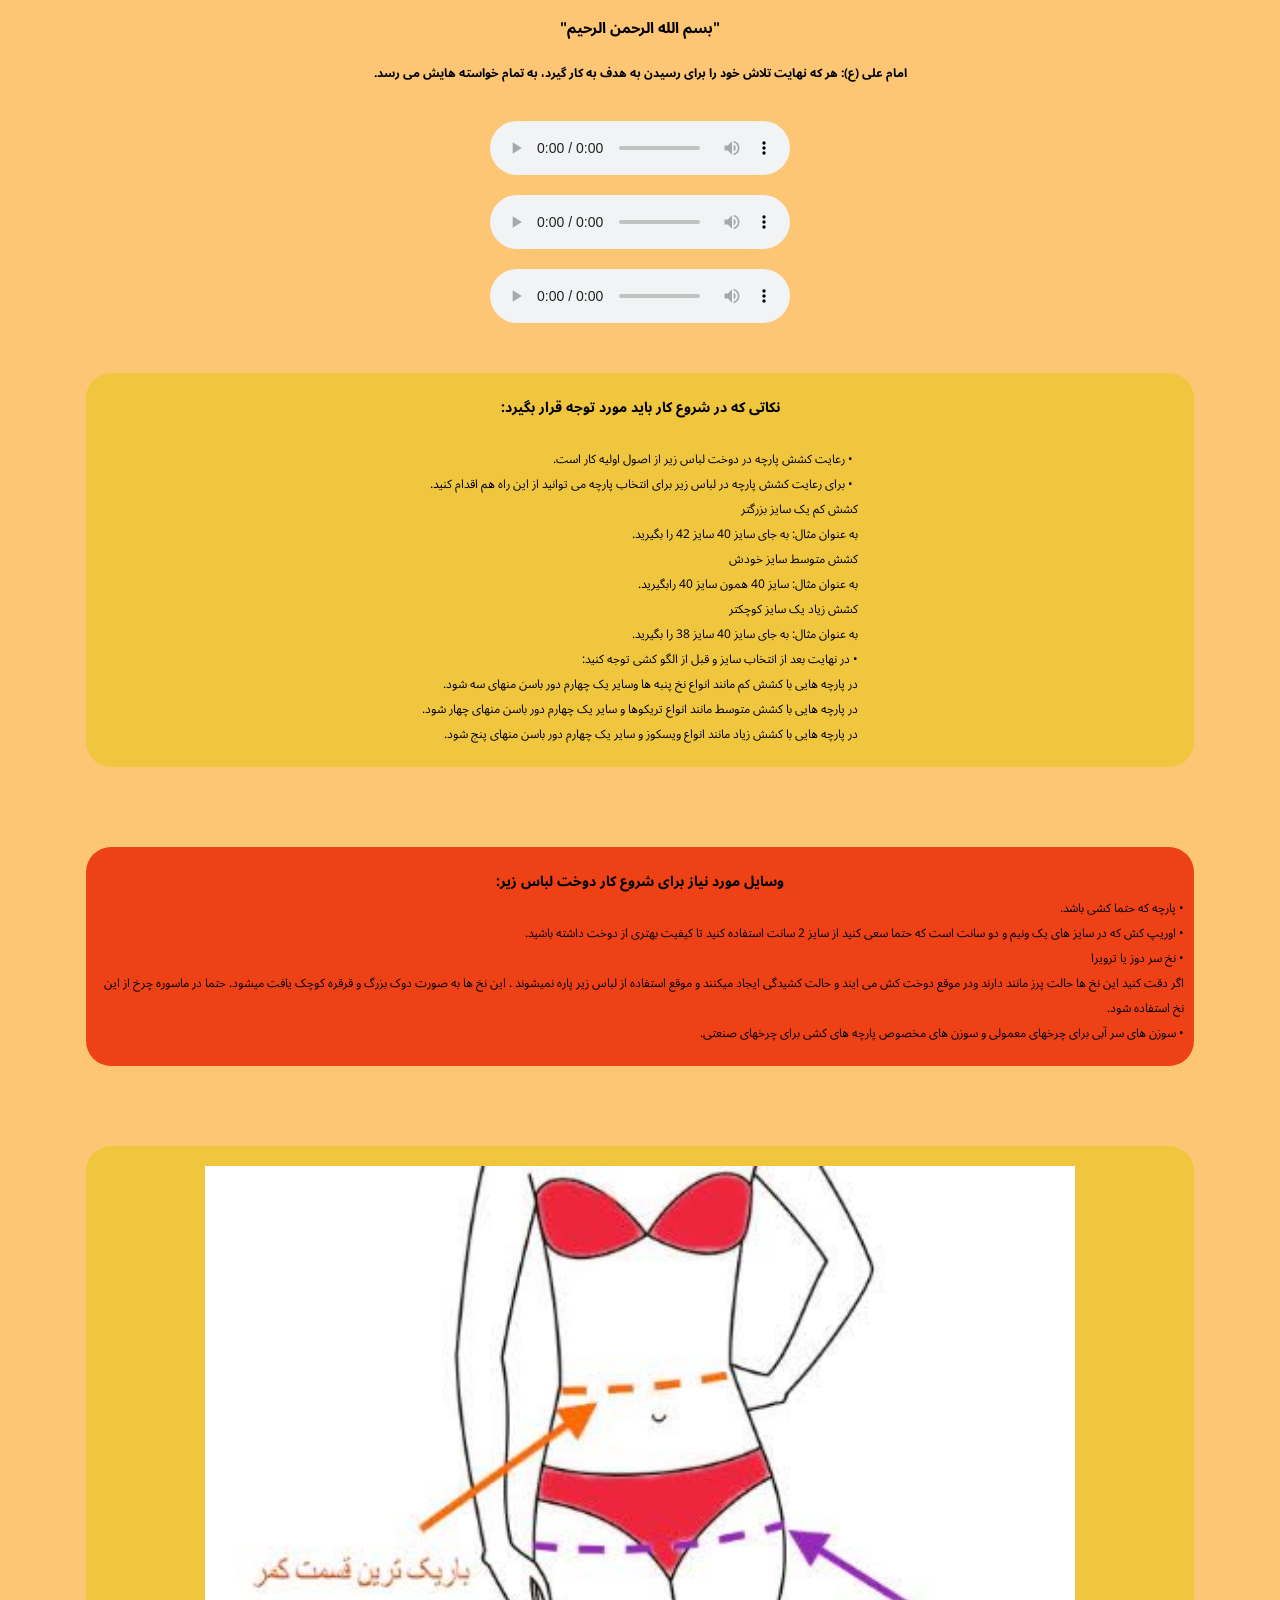
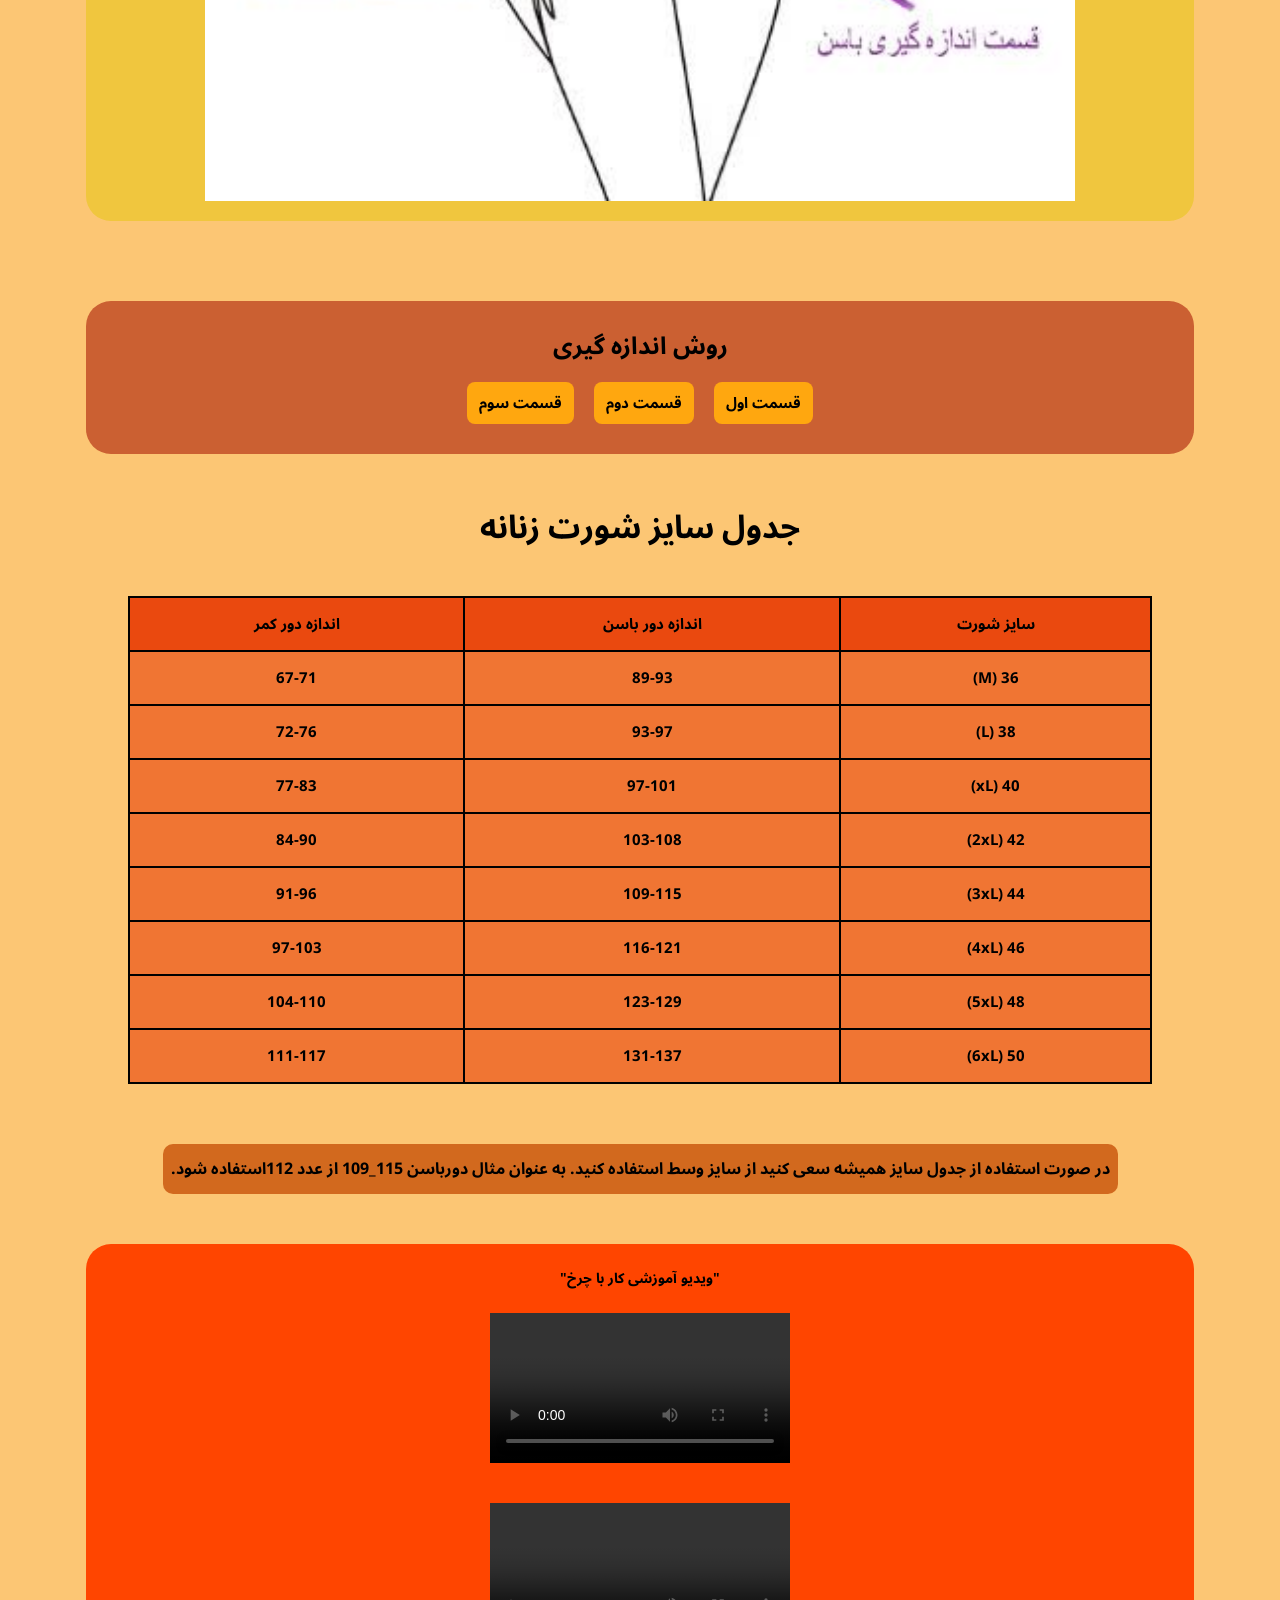
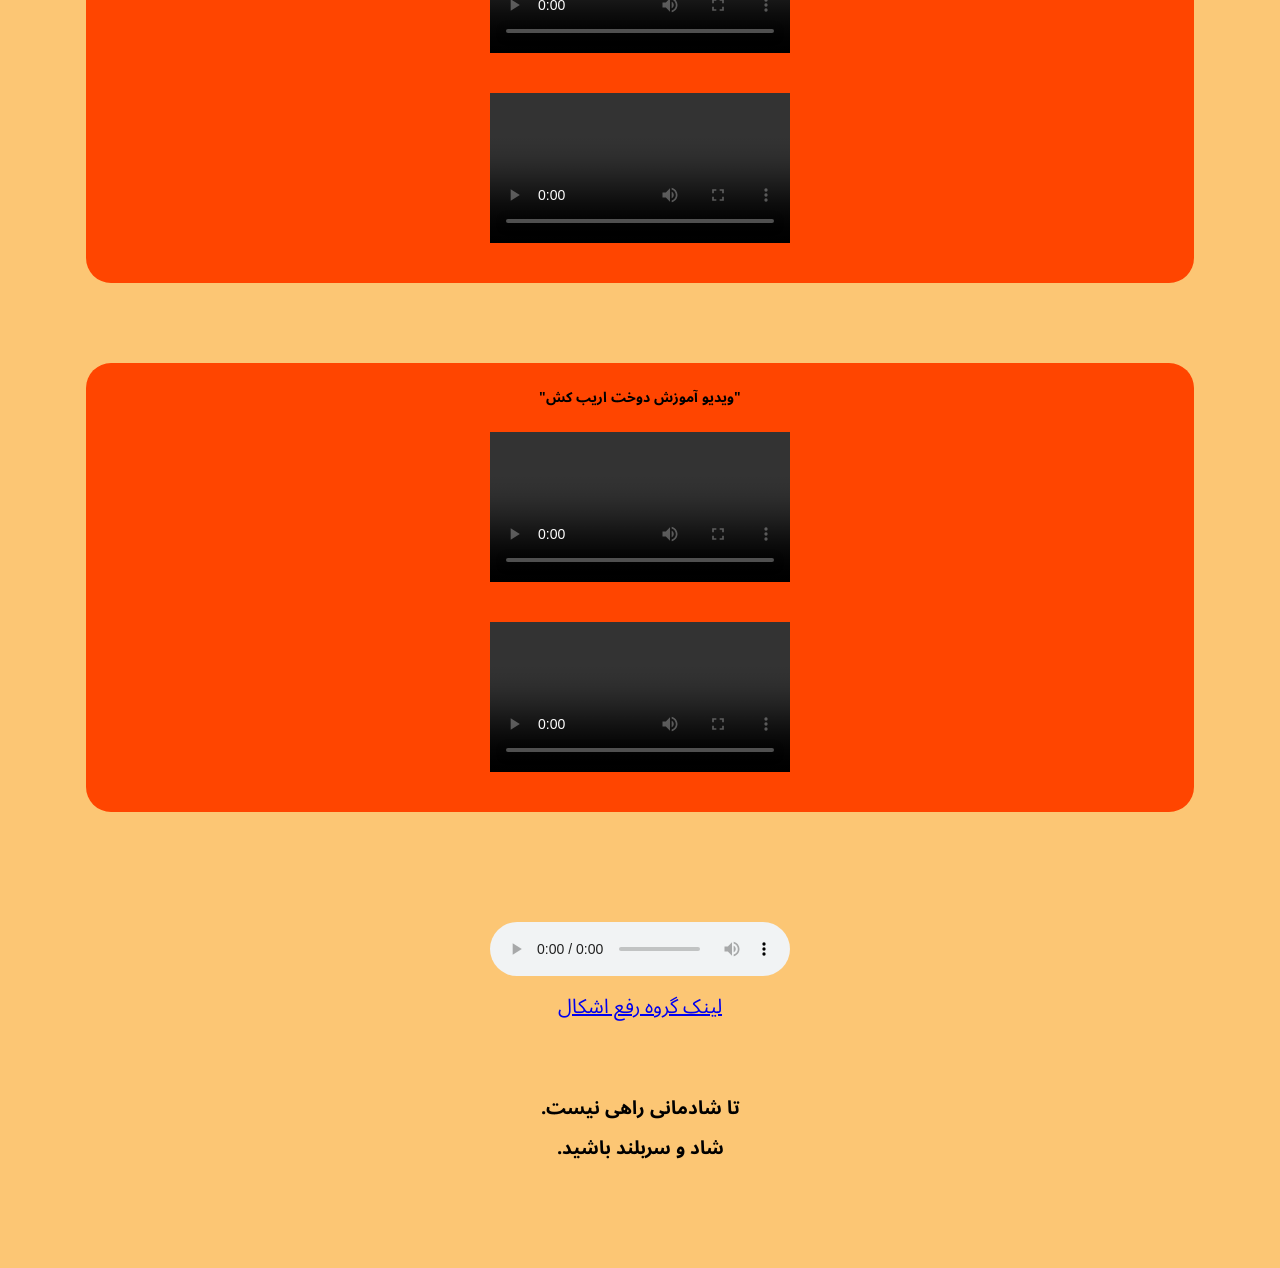
==== commit 3bf3a0d7: "add some videos" ====
--- a/01.html
+++ b/01.html
@@ -261,15 +261,19 @@
                 <source src="image/04.mp4" type="video/mp4">
                 Your browser does not support the audio element.
             </video>
+
+            <video controls class="vv">
+                <source src="image/08.mp4" type="video/mp4">
+                Your browser does not support the audio element.
+            </video>
         </div>
     </div>
 
     <div class="vvv">
         <div class="vvvb" style="background: none;">
             <audio controls class="aa2">
-                <source src="image/04.mp3" type="audio/mp3">
-                <source src="image/04.mp3" type="audio/mpeg"> <!-- Optional fallback -->
-                <source src="image/04.ogg" type="audio/ogg"> <!-- Optional fallback -->
+                <source src="image/03.mp3" type="audio/mp3">
+                <source src="image/03.mp3" type="audio/mpeg"> <!-- Optional fallback -->
                 Your browser does not support the audio element.
             </audio>
 
